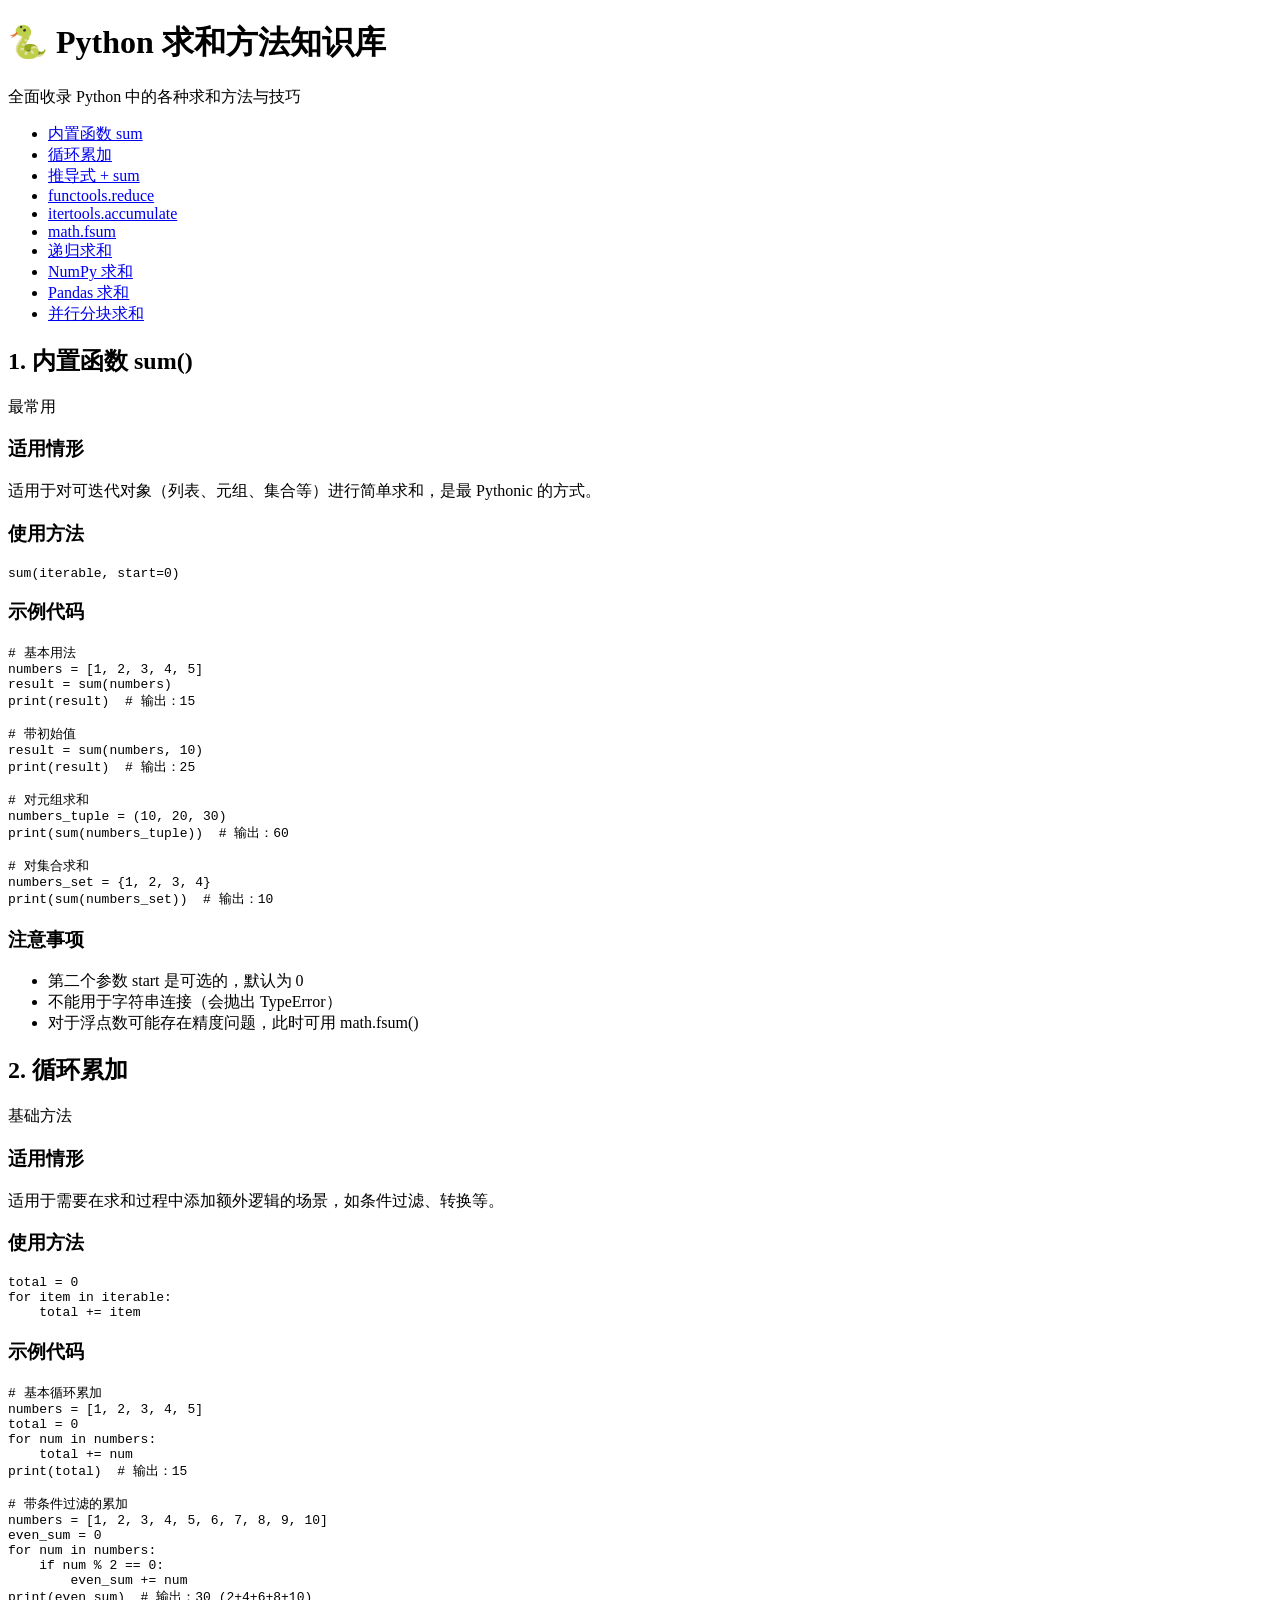
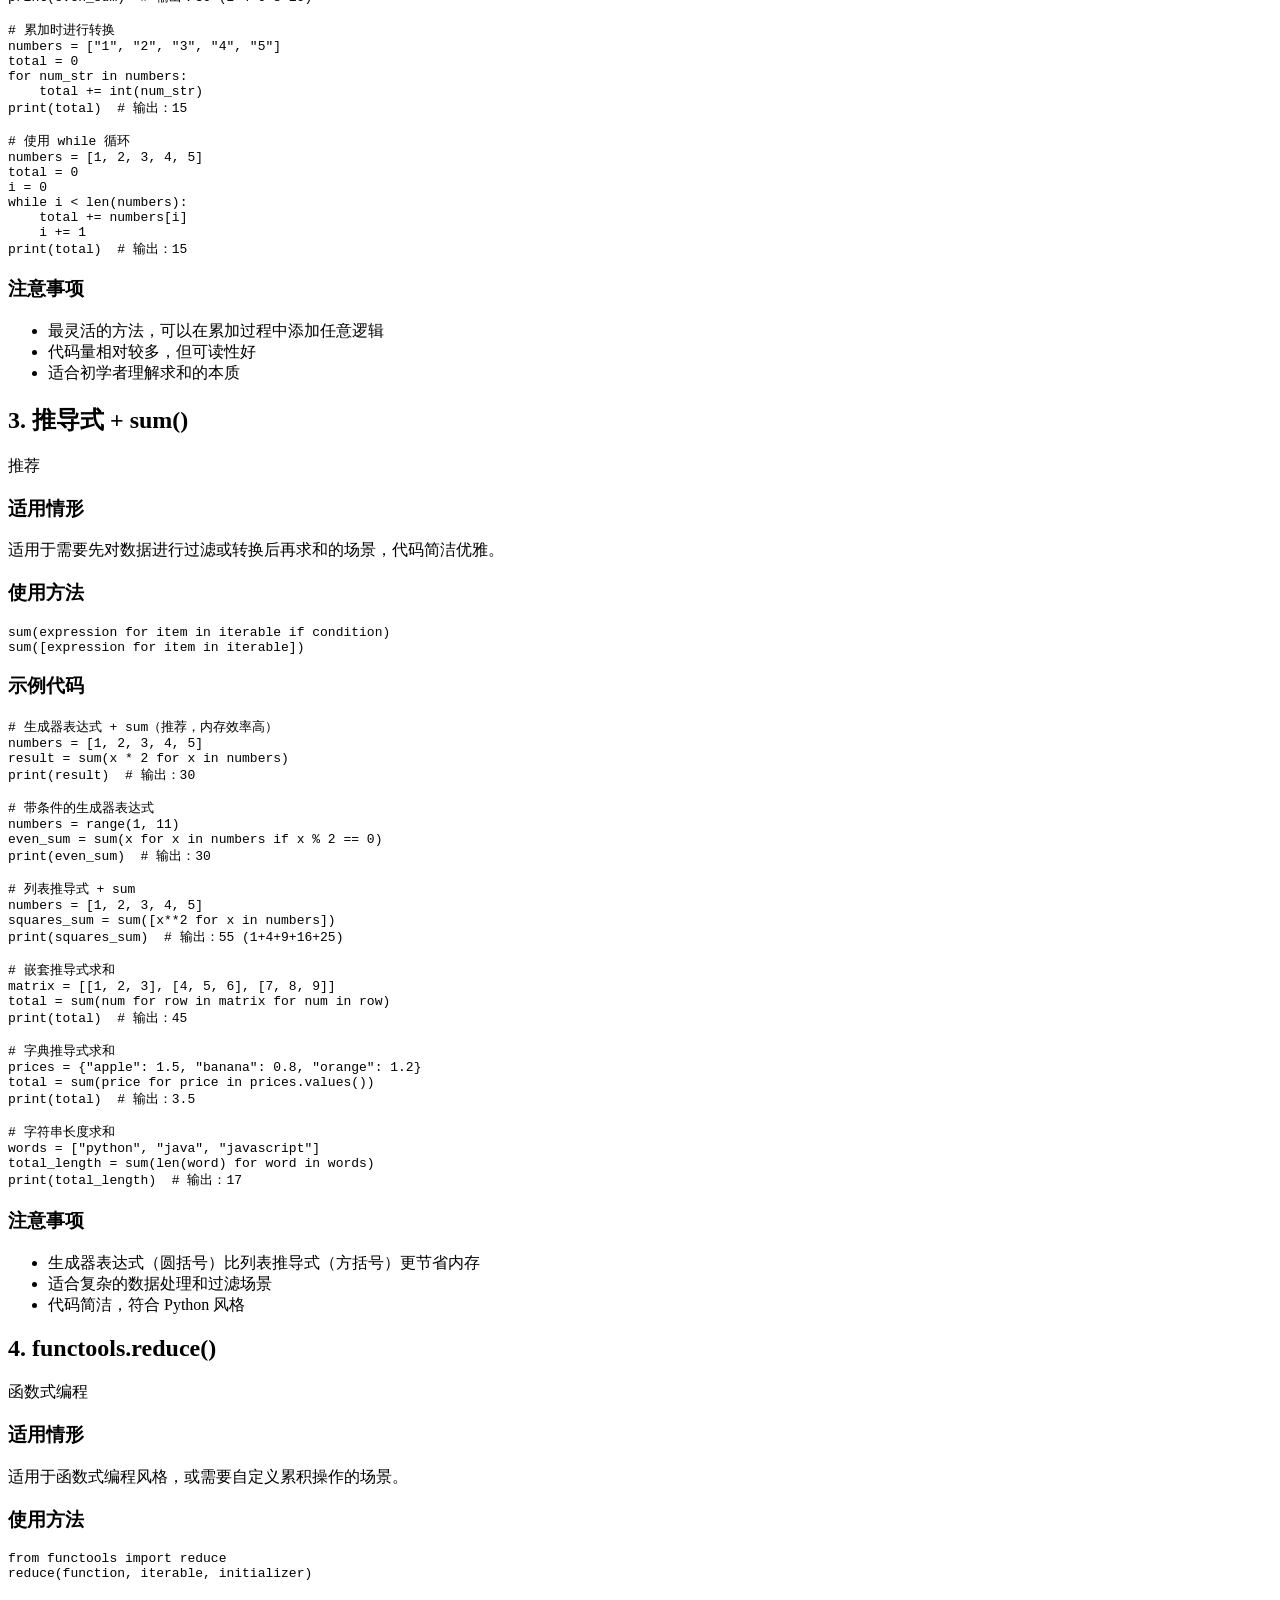
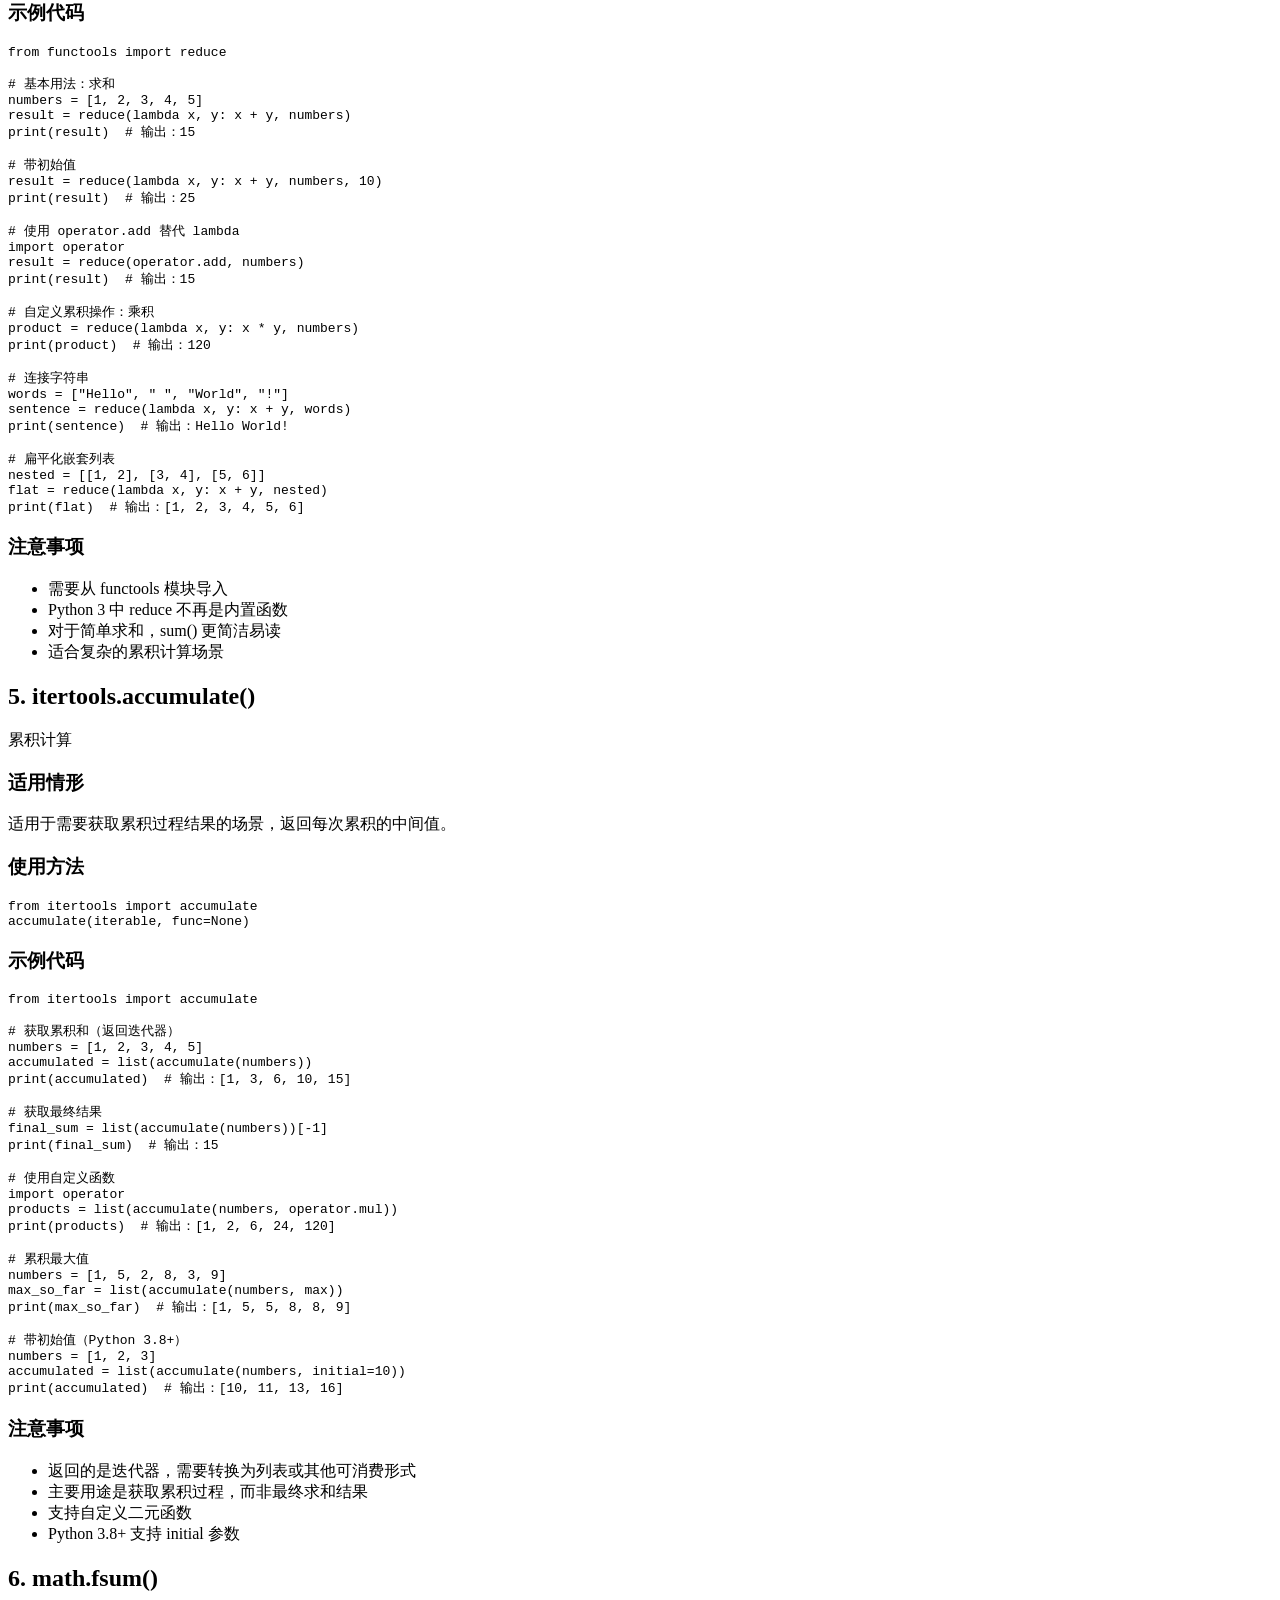
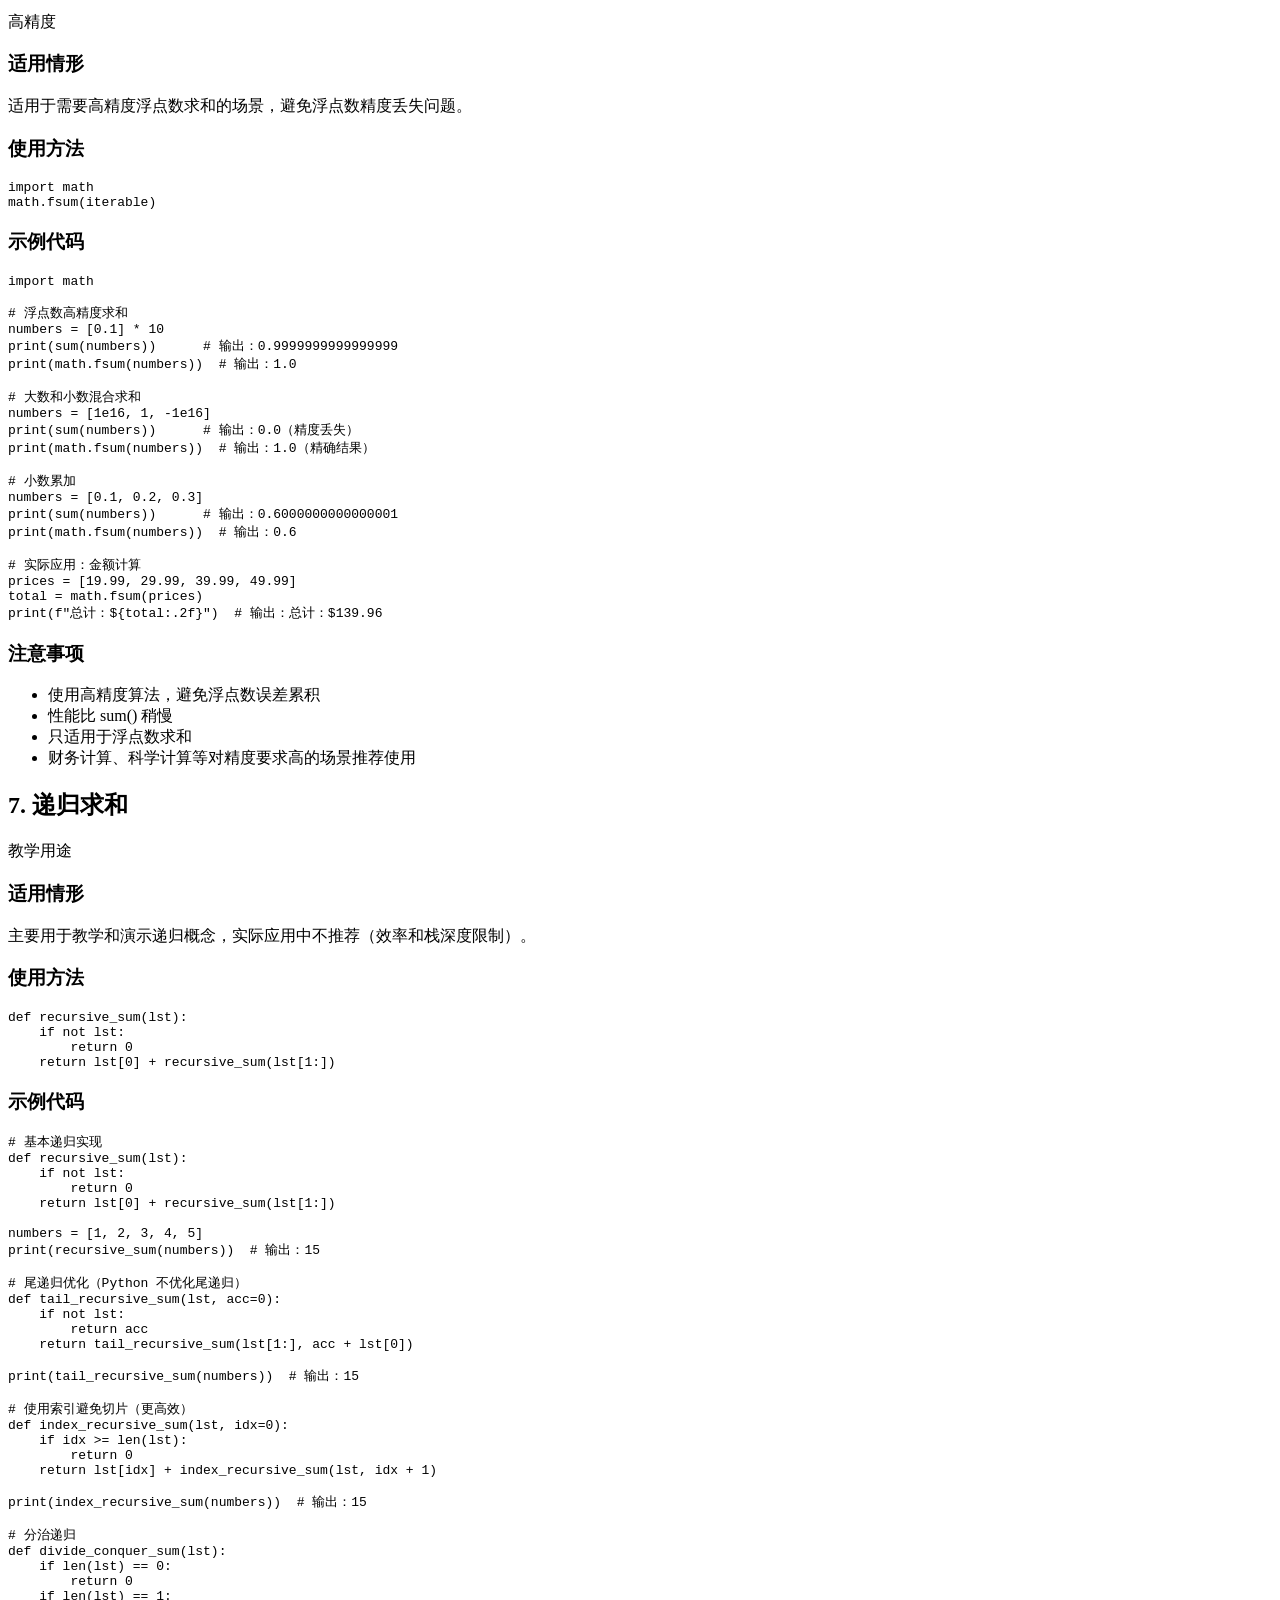
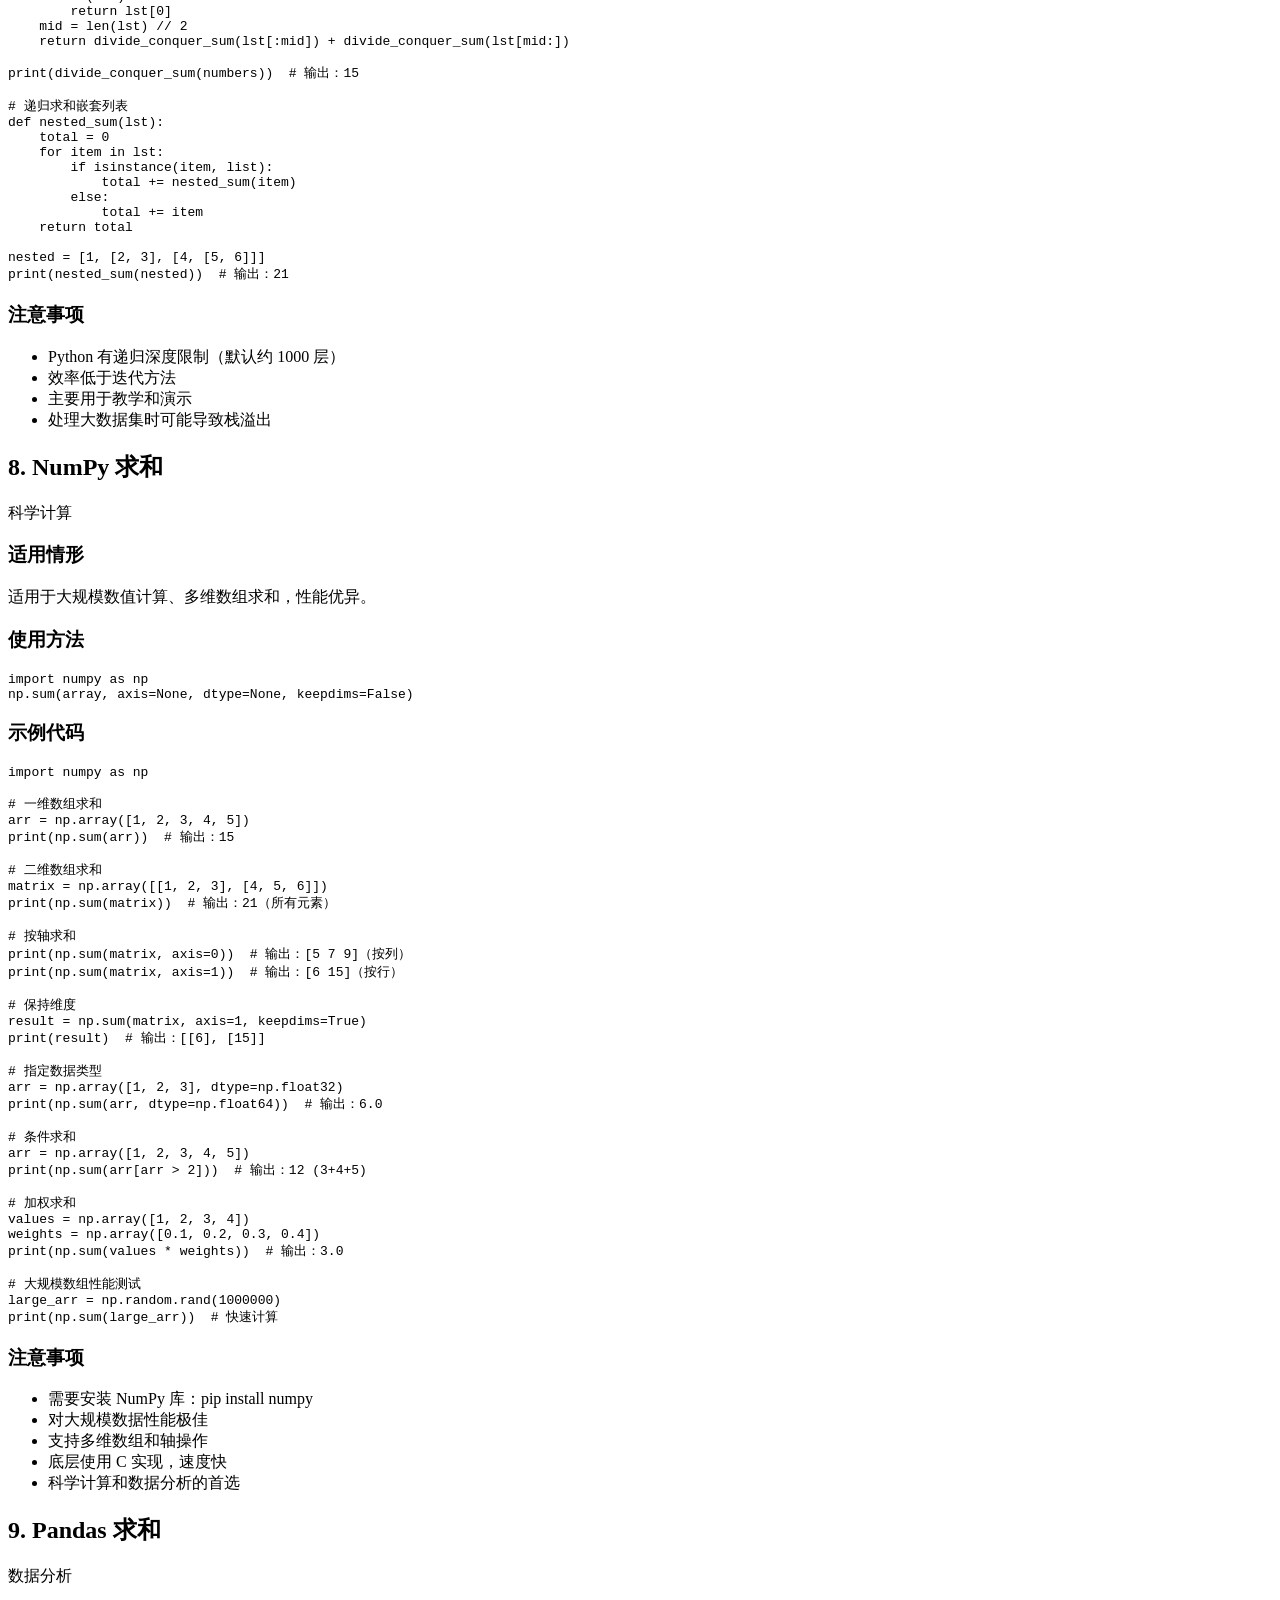
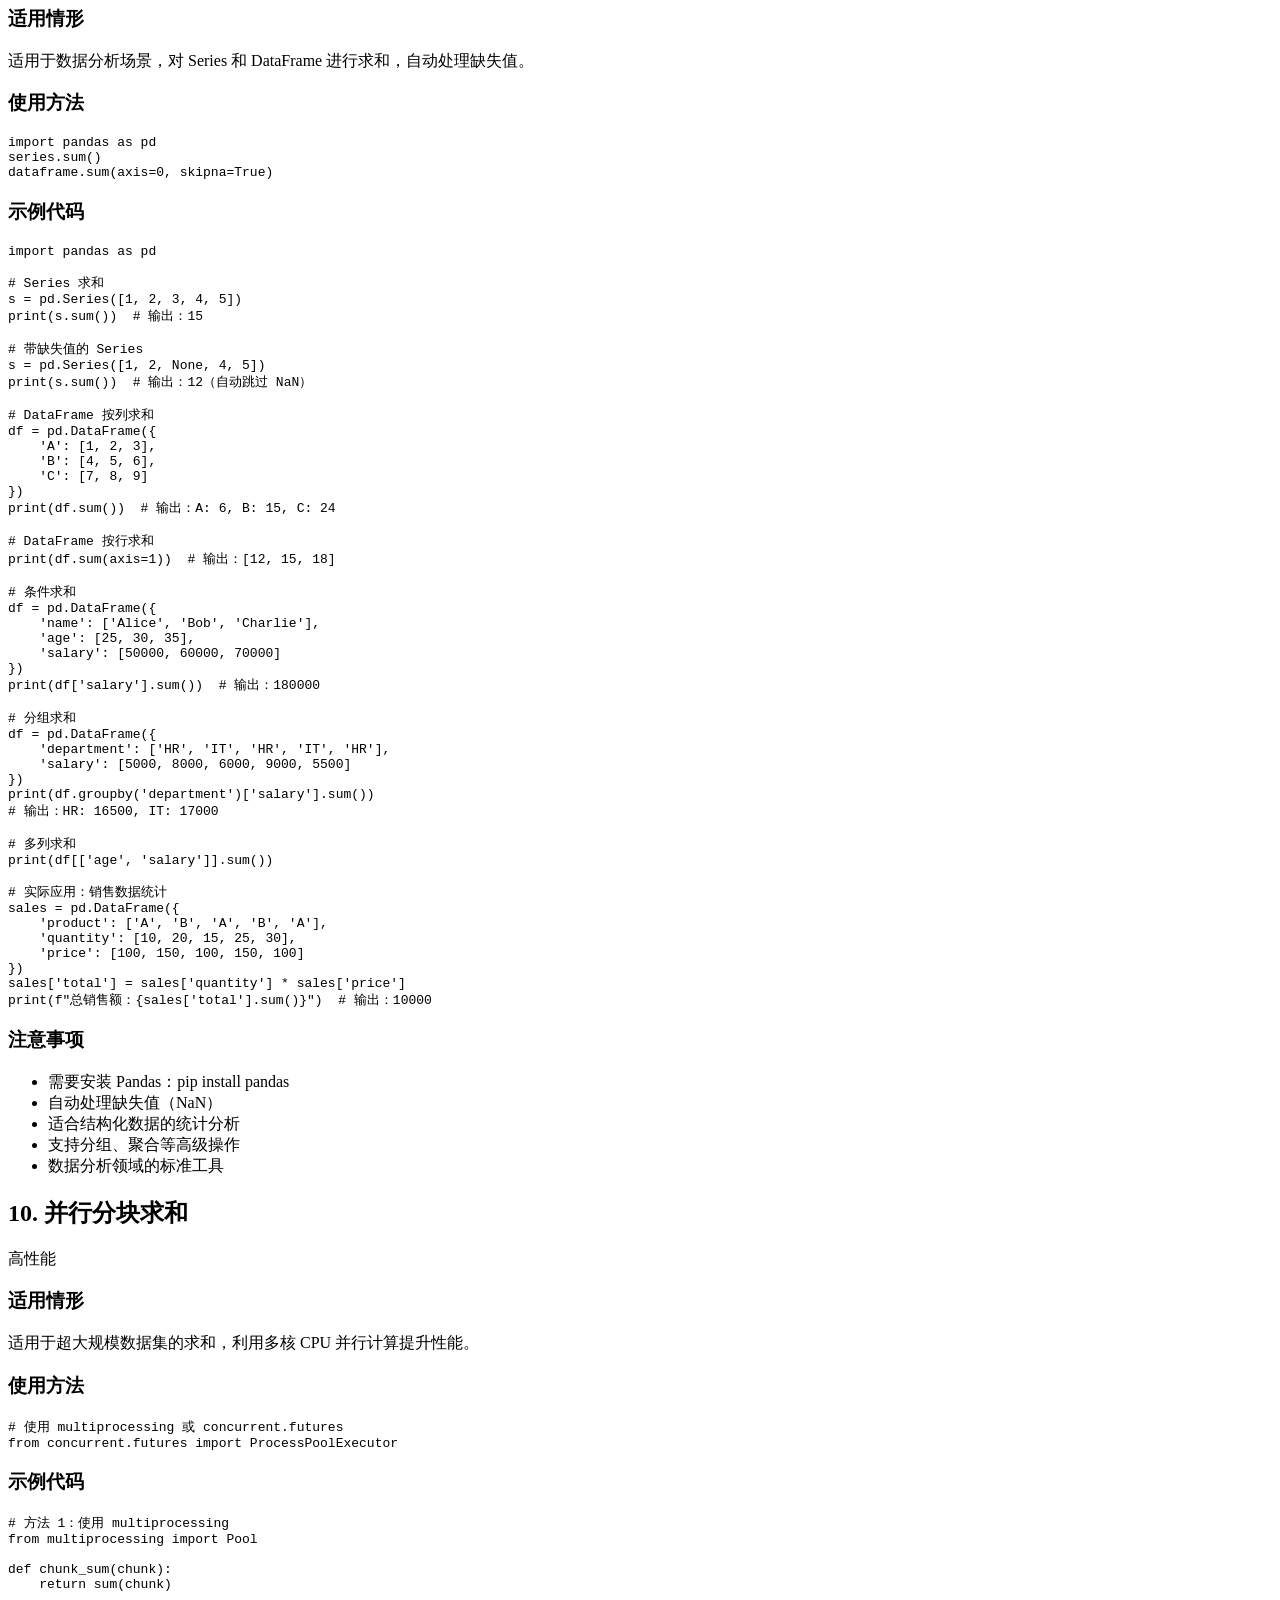
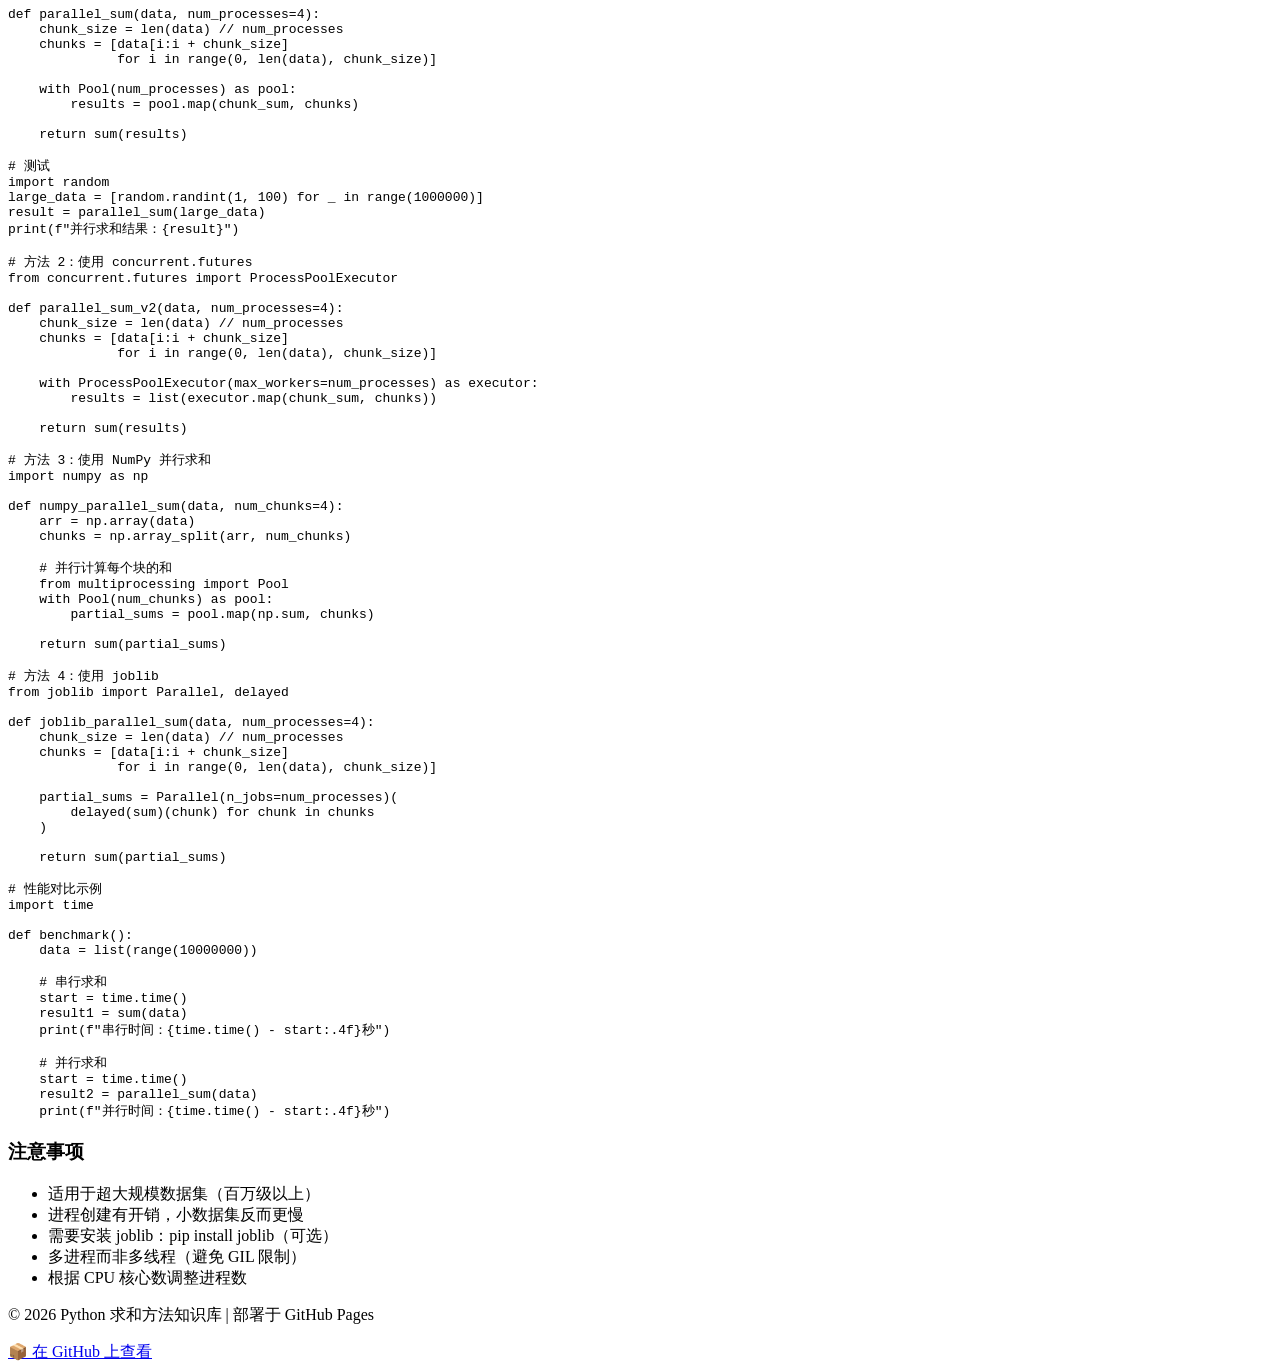
==== index.html @ eadf23fe "Add files via upload" ====
<!DOCTYPE html>
<html lang="zh-CN">
<head>
    <meta charset="UTF-8">
    <meta name="viewport" content="width=device-width, initial-scale=1.0">
    <title>Python 求和方法知识库</title>
    <link rel="stylesheet" href="static/style.css">
</head>
<body>
    <header>
        <h1>🐍 Python 求和方法知识库</h1>
        <p class="subtitle">全面收录 Python 中的各种求和方法与技巧</p>
    </header>

    <nav>
        <ul>
            <li><a href="#sum">内置函数 sum</a></li>
            <li><a href="#loop">循环累加</a></li>
            <li><a href="#comprehension">推导式 + sum</a></li>
            <li><a href="#reduce">functools.reduce</a></li>
            <li><a href="#accumulate">itertools.accumulate</a></li>
            <li><a href="#fsum">math.fsum</a></li>
            <li><a href="#recursion">递归求和</a></li>
            <li><a href="#numpy">NumPy 求和</a></li>
            <li><a href="#pandas">Pandas 求和</a></li>
            <li><a href="#parallel">并行分块求和</a></li>
        </ul>
    </nav>

    <main>
        <section id="sum" class="method-card">
            <h2>1. 内置函数 sum()</h2>
            <div class="badge">最常用</div>
            <div class="content">
                <h3>适用情形</h3>
                <p>适用于对可迭代对象（列表、元组、集合等）进行简单求和，是最 Pythonic 的方式。</p>
                
                <h3>使用方法</h3>
                <pre><code class="language-python">sum(iterable, start=0)</code></pre>
                
                <h3>示例代码</h3>
                <pre><code class="language-python"># 基本用法
numbers = [1, 2, 3, 4, 5]
result = sum(numbers)
print(result)  # 输出：15

# 带初始值
result = sum(numbers, 10)
print(result)  # 输出：25

# 对元组求和
numbers_tuple = (10, 20, 30)
print(sum(numbers_tuple))  # 输出：60

# 对集合求和
numbers_set = {1, 2, 3, 4}
print(sum(numbers_set))  # 输出：10</code></pre>

                <h3>注意事项</h3>
                <ul>
                    <li>第二个参数 start 是可选的，默认为 0</li>
                    <li>不能用于字符串连接（会抛出 TypeError）</li>
                    <li>对于浮点数可能存在精度问题，此时可用 math.fsum()</li>
                </ul>
            </div>
        </section>

        <section id="loop" class="method-card">
            <h2>2. 循环累加</h2>
            <div class="badge">基础方法</div>
            <div class="content">
                <h3>适用情形</h3>
                <p>适用于需要在求和过程中添加额外逻辑的场景，如条件过滤、转换等。</p>
                
                <h3>使用方法</h3>
                <pre><code class="language-python">total = 0
for item in iterable:
    total += item</code></pre>
                
                <h3>示例代码</h3>
                <pre><code class="language-python"># 基本循环累加
numbers = [1, 2, 3, 4, 5]
total = 0
for num in numbers:
    total += num
print(total)  # 输出：15

# 带条件过滤的累加
numbers = [1, 2, 3, 4, 5, 6, 7, 8, 9, 10]
even_sum = 0
for num in numbers:
    if num % 2 == 0:
        even_sum += num
print(even_sum)  # 输出：30 (2+4+6+8+10)

# 累加时进行转换
numbers = ["1", "2", "3", "4", "5"]
total = 0
for num_str in numbers:
    total += int(num_str)
print(total)  # 输出：15

# 使用 while 循环
numbers = [1, 2, 3, 4, 5]
total = 0
i = 0
while i < len(numbers):
    total += numbers[i]
    i += 1
print(total)  # 输出：15</code></pre>

                <h3>注意事项</h3>
                <ul>
                    <li>最灵活的方法，可以在累加过程中添加任意逻辑</li>
                    <li>代码量相对较多，但可读性好</li>
                    <li>适合初学者理解求和的本质</li>
                </ul>
            </div>
        </section>

        <section id="comprehension" class="method-card">
            <h2>3. 推导式 + sum()</h2>
            <div class="badge">推荐</div>
            <div class="content">
                <h3>适用情形</h3>
                <p>适用于需要先对数据进行过滤或转换后再求和的场景，代码简洁优雅。</p>
                
                <h3>使用方法</h3>
                <pre><code class="language-python">sum(expression for item in iterable if condition)
sum([expression for item in iterable])</code></pre>
                
                <h3>示例代码</h3>
                <pre><code class="language-python"># 生成器表达式 + sum（推荐，内存效率高）
numbers = [1, 2, 3, 4, 5]
result = sum(x * 2 for x in numbers)
print(result)  # 输出：30

# 带条件的生成器表达式
numbers = range(1, 11)
even_sum = sum(x for x in numbers if x % 2 == 0)
print(even_sum)  # 输出：30

# 列表推导式 + sum
numbers = [1, 2, 3, 4, 5]
squares_sum = sum([x**2 for x in numbers])
print(squares_sum)  # 输出：55 (1+4+9+16+25)

# 嵌套推导式求和
matrix = [[1, 2, 3], [4, 5, 6], [7, 8, 9]]
total = sum(num for row in matrix for num in row)
print(total)  # 输出：45

# 字典推导式求和
prices = {"apple": 1.5, "banana": 0.8, "orange": 1.2}
total = sum(price for price in prices.values())
print(total)  # 输出：3.5

# 字符串长度求和
words = ["python", "java", "javascript"]
total_length = sum(len(word) for word in words)
print(total_length)  # 输出：17</code></pre>

                <h3>注意事项</h3>
                <ul>
                    <li>生成器表达式（圆括号）比列表推导式（方括号）更节省内存</li>
                    <li>适合复杂的数据处理和过滤场景</li>
                    <li>代码简洁，符合 Python 风格</li>
                </ul>
            </div>
        </section>

        <section id="reduce" class="method-card">
            <h2>4. functools.reduce()</h2>
            <div class="badge">函数式编程</div>
            <div class="content">
                <h3>适用情形</h3>
                <p>适用于函数式编程风格，或需要自定义累积操作的场景。</p>
                
                <h3>使用方法</h3>
                <pre><code class="language-python">from functools import reduce
reduce(function, iterable, initializer)</code></pre>
                
                <h3>示例代码</h3>
                <pre><code class="language-python">from functools import reduce

# 基本用法：求和
numbers = [1, 2, 3, 4, 5]
result = reduce(lambda x, y: x + y, numbers)
print(result)  # 输出：15

# 带初始值
result = reduce(lambda x, y: x + y, numbers, 10)
print(result)  # 输出：25

# 使用 operator.add 替代 lambda
import operator
result = reduce(operator.add, numbers)
print(result)  # 输出：15

# 自定义累积操作：乘积
product = reduce(lambda x, y: x * y, numbers)
print(product)  # 输出：120

# 连接字符串
words = ["Hello", " ", "World", "!"]
sentence = reduce(lambda x, y: x + y, words)
print(sentence)  # 输出：Hello World!

# 扁平化嵌套列表
nested = [[1, 2], [3, 4], [5, 6]]
flat = reduce(lambda x, y: x + y, nested)
print(flat)  # 输出：[1, 2, 3, 4, 5, 6]</code></pre>

                <h3>注意事项</h3>
                <ul>
                    <li>需要从 functools 模块导入</li>
                    <li>Python 3 中 reduce 不再是内置函数</li>
                    <li>对于简单求和，sum() 更简洁易读</li>
                    <li>适合复杂的累积计算场景</li>
                </ul>
            </div>
        </section>

        <section id="accumulate" class="method-card">
            <h2>5. itertools.accumulate()</h2>
            <div class="badge">累积计算</div>
            <div class="content">
                <h3>适用情形</h3>
                <p>适用于需要获取累积过程结果的场景，返回每次累积的中间值。</p>
                
                <h3>使用方法</h3>
                <pre><code class="language-python">from itertools import accumulate
accumulate(iterable, func=None)</code></pre>
                
                <h3>示例代码</h3>
                <pre><code class="language-python">from itertools import accumulate

# 获取累积和（返回迭代器）
numbers = [1, 2, 3, 4, 5]
accumulated = list(accumulate(numbers))
print(accumulated)  # 输出：[1, 3, 6, 10, 15]

# 获取最终结果
final_sum = list(accumulate(numbers))[-1]
print(final_sum)  # 输出：15

# 使用自定义函数
import operator
products = list(accumulate(numbers, operator.mul))
print(products)  # 输出：[1, 2, 6, 24, 120]

# 累积最大值
numbers = [1, 5, 2, 8, 3, 9]
max_so_far = list(accumulate(numbers, max))
print(max_so_far)  # 输出：[1, 5, 5, 8, 8, 9]

# 带初始值（Python 3.8+）
numbers = [1, 2, 3]
accumulated = list(accumulate(numbers, initial=10))
print(accumulated)  # 输出：[10, 11, 13, 16]</code></pre>

                <h3>注意事项</h3>
                <ul>
                    <li>返回的是迭代器，需要转换为列表或其他可消费形式</li>
                    <li>主要用途是获取累积过程，而非最终求和结果</li>
                    <li>支持自定义二元函数</li>
                    <li>Python 3.8+ 支持 initial 参数</li>
                </ul>
            </div>
        </section>

        <section id="fsum" class="method-card">
            <h2>6. math.fsum()</h2>
            <div class="badge">高精度</div>
            <div class="content">
                <h3>适用情形</h3>
                <p>适用于需要高精度浮点数求和的场景，避免浮点数精度丢失问题。</p>
                
                <h3>使用方法</h3>
                <pre><code class="language-python">import math
math.fsum(iterable)</code></pre>
                
                <h3>示例代码</h3>
                <pre><code class="language-python">import math

# 浮点数高精度求和
numbers = [0.1] * 10
print(sum(numbers))      # 输出：0.9999999999999999
print(math.fsum(numbers))  # 输出：1.0

# 大数和小数混合求和
numbers = [1e16, 1, -1e16]
print(sum(numbers))      # 输出：0.0（精度丢失）
print(math.fsum(numbers))  # 输出：1.0（精确结果）

# 小数累加
numbers = [0.1, 0.2, 0.3]
print(sum(numbers))      # 输出：0.6000000000000001
print(math.fsum(numbers))  # 输出：0.6

# 实际应用：金额计算
prices = [19.99, 29.99, 39.99, 49.99]
total = math.fsum(prices)
print(f"总计：${total:.2f}")  # 输出：总计：$139.96</code></pre>

                <h3>注意事项</h3>
                <ul>
                    <li>使用高精度算法，避免浮点数误差累积</li>
                    <li>性能比 sum() 稍慢</li>
                    <li>只适用于浮点数求和</li>
                    <li>财务计算、科学计算等对精度要求高的场景推荐使用</li>
                </ul>
            </div>
        </section>

        <section id="recursion" class="method-card">
            <h2>7. 递归求和</h2>
            <div class="badge">教学用途</div>
            <div class="content">
                <h3>适用情形</h3>
                <p>主要用于教学和演示递归概念，实际应用中不推荐（效率和栈深度限制）。</p>
                
                <h3>使用方法</h3>
                <pre><code class="language-python">def recursive_sum(lst):
    if not lst:
        return 0
    return lst[0] + recursive_sum(lst[1:])</code></pre>
                
                <h3>示例代码</h3>
                <pre><code class="language-python"># 基本递归实现
def recursive_sum(lst):
    if not lst:
        return 0
    return lst[0] + recursive_sum(lst[1:])

numbers = [1, 2, 3, 4, 5]
print(recursive_sum(numbers))  # 输出：15

# 尾递归优化（Python 不优化尾递归）
def tail_recursive_sum(lst, acc=0):
    if not lst:
        return acc
    return tail_recursive_sum(lst[1:], acc + lst[0])

print(tail_recursive_sum(numbers))  # 输出：15

# 使用索引避免切片（更高效）
def index_recursive_sum(lst, idx=0):
    if idx >= len(lst):
        return 0
    return lst[idx] + index_recursive_sum(lst, idx + 1)

print(index_recursive_sum(numbers))  # 输出：15

# 分治递归
def divide_conquer_sum(lst):
    if len(lst) == 0:
        return 0
    if len(lst) == 1:
        return lst[0]
    mid = len(lst) // 2
    return divide_conquer_sum(lst[:mid]) + divide_conquer_sum(lst[mid:])

print(divide_conquer_sum(numbers))  # 输出：15

# 递归求和嵌套列表
def nested_sum(lst):
    total = 0
    for item in lst:
        if isinstance(item, list):
            total += nested_sum(item)
        else:
            total += item
    return total

nested = [1, [2, 3], [4, [5, 6]]]
print(nested_sum(nested))  # 输出：21</code></pre>

                <h3>注意事项</h3>
                <ul>
                    <li>Python 有递归深度限制（默认约 1000 层）</li>
                    <li>效率低于迭代方法</li>
                    <li>主要用于教学和演示</li>
                    <li>处理大数据集时可能导致栈溢出</li>
                </ul>
            </div>
        </section>

        <section id="numpy" class="method-card">
            <h2>8. NumPy 求和</h2>
            <div class="badge">科学计算</div>
            <div class="content">
                <h3>适用情形</h3>
                <p>适用于大规模数值计算、多维数组求和，性能优异。</p>
                
                <h3>使用方法</h3>
                <pre><code class="language-python">import numpy as np
np.sum(array, axis=None, dtype=None, keepdims=False)</code></pre>
                
                <h3>示例代码</h3>
                <pre><code class="language-python">import numpy as np

# 一维数组求和
arr = np.array([1, 2, 3, 4, 5])
print(np.sum(arr))  # 输出：15

# 二维数组求和
matrix = np.array([[1, 2, 3], [4, 5, 6]])
print(np.sum(matrix))  # 输出：21（所有元素）

# 按轴求和
print(np.sum(matrix, axis=0))  # 输出：[5 7 9]（按列）
print(np.sum(matrix, axis=1))  # 输出：[6 15]（按行）

# 保持维度
result = np.sum(matrix, axis=1, keepdims=True)
print(result)  # 输出：[[6], [15]]

# 指定数据类型
arr = np.array([1, 2, 3], dtype=np.float32)
print(np.sum(arr, dtype=np.float64))  # 输出：6.0

# 条件求和
arr = np.array([1, 2, 3, 4, 5])
print(np.sum(arr[arr > 2]))  # 输出：12 (3+4+5)

# 加权求和
values = np.array([1, 2, 3, 4])
weights = np.array([0.1, 0.2, 0.3, 0.4])
print(np.sum(values * weights))  # 输出：3.0

# 大规模数组性能测试
large_arr = np.random.rand(1000000)
print(np.sum(large_arr))  # 快速计算</code></pre>

                <h3>注意事项</h3>
                <ul>
                    <li>需要安装 NumPy 库：pip install numpy</li>
                    <li>对大规模数据性能极佳</li>
                    <li>支持多维数组和轴操作</li>
                    <li>底层使用 C 实现，速度快</li>
                    <li>科学计算和数据分析的首选</li>
                </ul>
            </div>
        </section>

        <section id="pandas" class="method-card">
            <h2>9. Pandas 求和</h2>
            <div class="badge">数据分析</div>
            <div class="content">
                <h3>适用情形</h3>
                <p>适用于数据分析场景，对 Series 和 DataFrame 进行求和，自动处理缺失值。</p>
                
                <h3>使用方法</h3>
                <pre><code class="language-python">import pandas as pd
series.sum()
dataframe.sum(axis=0, skipna=True)</code></pre>
                
                <h3>示例代码</h3>
                <pre><code class="language-python">import pandas as pd

# Series 求和
s = pd.Series([1, 2, 3, 4, 5])
print(s.sum())  # 输出：15

# 带缺失值的 Series
s = pd.Series([1, 2, None, 4, 5])
print(s.sum())  # 输出：12（自动跳过 NaN）

# DataFrame 按列求和
df = pd.DataFrame({
    'A': [1, 2, 3],
    'B': [4, 5, 6],
    'C': [7, 8, 9]
})
print(df.sum())  # 输出：A: 6, B: 15, C: 24

# DataFrame 按行求和
print(df.sum(axis=1))  # 输出：[12, 15, 18]

# 条件求和
df = pd.DataFrame({
    'name': ['Alice', 'Bob', 'Charlie'],
    'age': [25, 30, 35],
    'salary': [50000, 60000, 70000]
})
print(df['salary'].sum())  # 输出：180000

# 分组求和
df = pd.DataFrame({
    'department': ['HR', 'IT', 'HR', 'IT', 'HR'],
    'salary': [5000, 8000, 6000, 9000, 5500]
})
print(df.groupby('department')['salary'].sum())
# 输出：HR: 16500, IT: 17000

# 多列求和
print(df[['age', 'salary']].sum())

# 实际应用：销售数据统计
sales = pd.DataFrame({
    'product': ['A', 'B', 'A', 'B', 'A'],
    'quantity': [10, 20, 15, 25, 30],
    'price': [100, 150, 100, 150, 100]
})
sales['total'] = sales['quantity'] * sales['price']
print(f"总销售额：{sales['total'].sum()}")  # 输出：10000</code></pre>

                <h3>注意事项</h3>
                <ul>
                    <li>需要安装 Pandas：pip install pandas</li>
                    <li>自动处理缺失值（NaN）</li>
                    <li>适合结构化数据的统计分析</li>
                    <li>支持分组、聚合等高级操作</li>
                    <li>数据分析领域的标准工具</li>
                </ul>
            </div>
        </section>

        <section id="parallel" class="method-card">
            <h2>10. 并行分块求和</h2>
            <div class="badge">高性能</div>
            <div class="content">
                <h3>适用情形</h3>
                <p>适用于超大规模数据集的求和，利用多核 CPU 并行计算提升性能。</p>
                
                <h3>使用方法</h3>
                <pre><code class="language-python"># 使用 multiprocessing 或 concurrent.futures
from concurrent.futures import ProcessPoolExecutor</code></pre>
                
                <h3>示例代码</h3>
                <pre><code class="language-python"># 方法 1：使用 multiprocessing
from multiprocessing import Pool

def chunk_sum(chunk):
    return sum(chunk)

def parallel_sum(data, num_processes=4):
    chunk_size = len(data) // num_processes
    chunks = [data[i:i + chunk_size] 
              for i in range(0, len(data), chunk_size)]
    
    with Pool(num_processes) as pool:
        results = pool.map(chunk_sum, chunks)
    
    return sum(results)

# 测试
import random
large_data = [random.randint(1, 100) for _ in range(1000000)]
result = parallel_sum(large_data)
print(f"并行求和结果：{result}")

# 方法 2：使用 concurrent.futures
from concurrent.futures import ProcessPoolExecutor

def parallel_sum_v2(data, num_processes=4):
    chunk_size = len(data) // num_processes
    chunks = [data[i:i + chunk_size] 
              for i in range(0, len(data), chunk_size)]
    
    with ProcessPoolExecutor(max_workers=num_processes) as executor:
        results = list(executor.map(chunk_sum, chunks))
    
    return sum(results)

# 方法 3：使用 NumPy 并行求和
import numpy as np

def numpy_parallel_sum(data, num_chunks=4):
    arr = np.array(data)
    chunks = np.array_split(arr, num_chunks)
    
    # 并行计算每个块的和
    from multiprocessing import Pool
    with Pool(num_chunks) as pool:
        partial_sums = pool.map(np.sum, chunks)
    
    return sum(partial_sums)

# 方法 4：使用 joblib
from joblib import Parallel, delayed

def joblib_parallel_sum(data, num_processes=4):
    chunk_size = len(data) // num_processes
    chunks = [data[i:i + chunk_size] 
              for i in range(0, len(data), chunk_size)]
    
    partial_sums = Parallel(n_jobs=num_processes)(
        delayed(sum)(chunk) for chunk in chunks
    )
    
    return sum(partial_sums)

# 性能对比示例
import time

def benchmark():
    data = list(range(10000000))
    
    # 串行求和
    start = time.time()
    result1 = sum(data)
    print(f"串行时间：{time.time() - start:.4f}秒")
    
    # 并行求和
    start = time.time()
    result2 = parallel_sum(data)
    print(f"并行时间：{time.time() - start:.4f}秒")</code></pre>

                <h3>注意事项</h3>
                <ul>
                    <li>适用于超大规模数据集（百万级以上）</li>
                    <li>进程创建有开销，小数据集反而更慢</li>
                    <li>需要安装 joblib：pip install joblib（可选）</li>
                    <li>多进程而非多线程（避免 GIL 限制）</li>
                    <li>根据 CPU 核心数调整进程数</li>
                </ul>
            </div>
        </section>
    </main>

    <footer>
        <p>© 2026 Python 求和方法知识库 | 部署于 GitHub Pages</p>
        <div class="github-link">
            <a href="https://github.com/yourusername/python-sum-methods" target="_blank">
                📦 在 GitHub 上查看
            </a>
        </div>
    </footer>

    <script>
        // 平滑滚动
        document.querySelectorAll('a[href^="#"]').forEach(anchor => {
            anchor.addEventListener('click', function (e) {
                e.preventDefault();
                const target = document.querySelector(this.getAttribute('href'));
                if (target) {
                    target.scrollIntoView({
                        behavior: 'smooth',
                        block: 'start'
                    });
                }
            });
        });

        // 代码高亮（简单实现）
        document.querySelectorAll('code').forEach(block => {
            block.classList.add('highlighted');
        });
    </script>
</body>
</html>
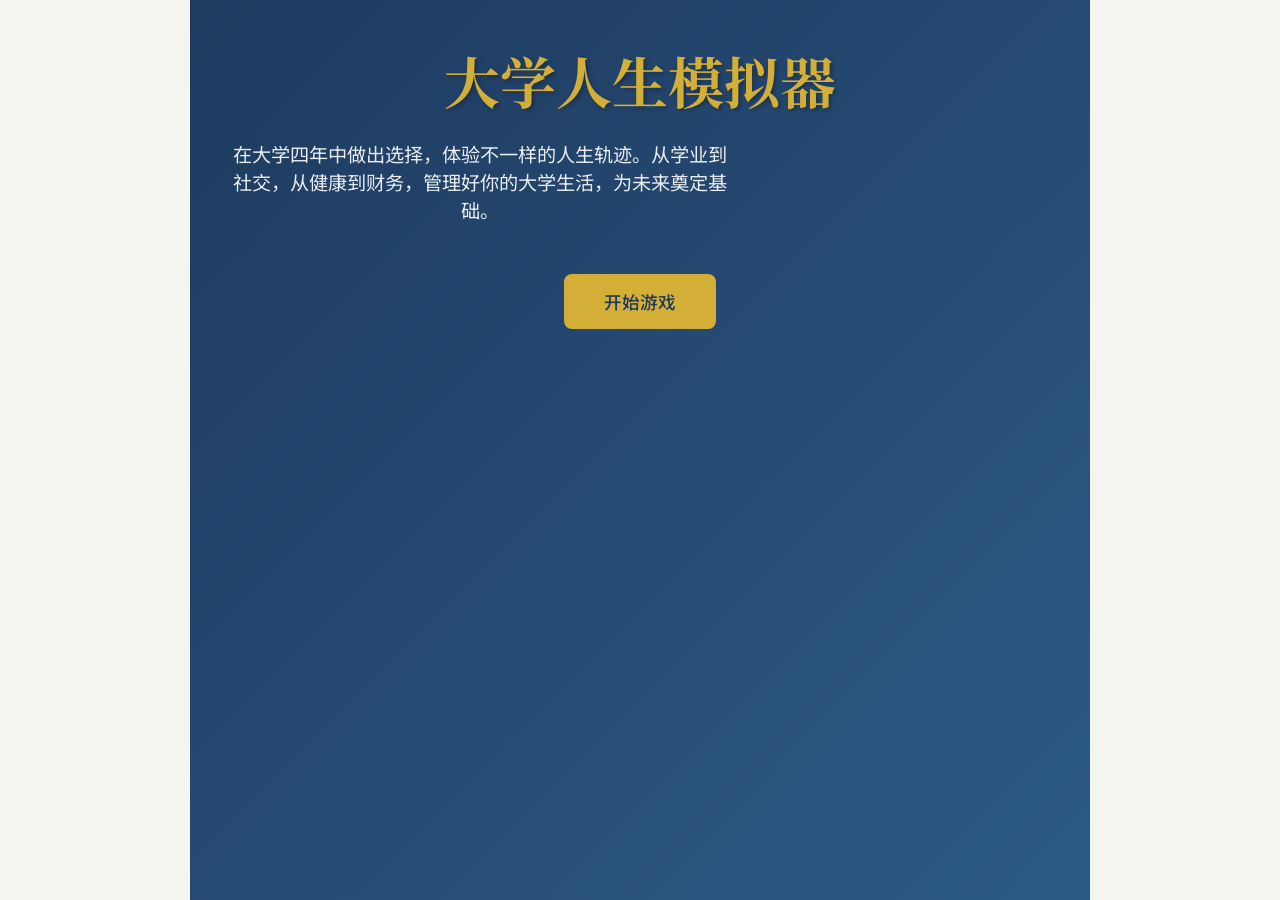
==== commit 9ac850c1: "Add files via upload" ====
--- a/index.html
+++ b/index.html
@@ -3,651 +3,1500 @@
 <head>
     <meta charset="UTF-8">
     <meta name="viewport" content="width=device-width, initial-scale=1.0">
-    <title>Python 求和方法知识库</title>
-    <link rel="stylesheet" href="static/style.css">
+    <title>大学人生模拟器</title>
+    <link rel="preconnect" href="https://fonts.googleapis.com">
+    <link rel="preconnect" href="https://fonts.gstatic.com" crossorigin>
+    <link href="https://fonts.googleapis.com/css2?family=Noto+Serif+SC:wght@400;600;700&family=Noto+Sans+SC:wght@300;400;500;700&display=swap" rel="stylesheet">
+    <style>
+        :root {
+            --primary: #1e3a5f;
+            --primary-light: #2d5a87;
+            --accent: #d4af37;
+            --accent-light: #e8c84a;
+            --success: #2d7a4a;
+            --danger: #a63d3d;
+            --bg: #f5f5f0;
+            --card: #ffffff;
+            --text: #333333;
+            --text-light: #666666;
+        }
+
+        * {
+            margin: 0;
+            padding: 0;
+            box-sizing: border-box;
+        }
+
+        body {
+            font-family: 'Noto Sans SC', sans-serif;
+            background: var(--bg);
+            color: var(--text);
+            min-height: 100vh;
+            overflow-x: hidden;
+        }
+
+        h1, h2, h3 {
+            font-family: 'Noto Serif SC', serif;
+        }
+
+        .container {
+            max-width: 900px;
+            margin: 0 auto;
+            padding: 20px;
+            min-height: 100vh;
+        }
+
+        /* Page transitions */
+        .page {
+            display: none;
+            animation: fadeIn 0.5s ease;
+        }
+
+        .page.active {
+            display: block;
+        }
+
+        @keyframes fadeIn {
+            from { opacity: 0; transform: translateY(20px); }
+            to { opacity: 1; transform: translateY(0); }
+        }
+
+        /* Start Page */
+        .start-page {
+            display: flex;
+            flex-direction: column;
+            align-items: center;
+            justify-content: center;
+            min-height: 100vh;
+            text-align: center;
+            background: linear-gradient(135deg, var(--primary) 0%, var(--primary-light) 100%);
+            margin: -20px;
+            padding: 40px;
+        }
+
+        .game-title {
+            font-size: 3.5rem;
+            color: var(--accent);
+            text-shadow: 2px 2px 4px rgba(0,0,0,0.3);
+            margin-bottom: 20px;
+            animation: titleFloat 3s ease-in-out infinite;
+        }
+
+        @keyframes titleFloat {
+            0%, 100% { transform: translateY(0); }
+            50% { transform: translateY(-10px); }
+        }
+
+        .game-subtitle {
+            font-size: 1.2rem;
+            color: rgba(255,255,255,0.9);
+            margin-bottom: 50px;
+            max-width: 500px;
+        }
+
+        .btn {
+            padding: 15px 40px;
+            font-size: 1.1rem;
+            border: none;
+            border-radius: 8px;
+            cursor: pointer;
+            transition: all 0.3s ease;
+            font-family: 'Noto Sans SC', sans-serif;
+            font-weight: 500;
+        }
+
+        .btn-primary {
+            background: var(--accent);
+            color: var(--primary);
+        }
+
+        .btn-primary:hover {
+            background: var(--accent-light);
+            transform: scale(1.05);
+            box-shadow: 0 5px 20px rgba(212, 175, 55, 0.4);
+        }
+
+        .btn-secondary {
+            background: var(--primary);
+            color: white;
+        }
+
+        .btn-secondary:hover {
+            background: var(--primary-light);
+        }
+
+        .btn-choice {
+            width: 100%;
+            padding: 18px 24px;
+            text-align: left;
+            background: var(--card);
+            border: 2px solid #e0e0e0;
+            margin-bottom: 12px;
+            border-radius: 10px;
+            font-size: 1rem;
+            color: var(--text);
+            transition: all 0.3s ease;
+        }
+
+        .btn-choice:hover {
+            border-color: var(--accent);
+            background: linear-gradient(135deg, #fff 0%, #fefcf5 100%);
+            transform: translateX(5px);
+        }
+
+        .btn-choice.positive:hover {
+            border-color: var(--success);
+        }
+
+        .btn-choice.negative:hover {
+            border-color: var(--danger);
+        }
+
+        /* Create Page */
+        .create-page {
+            padding-top: 40px;
+        }
+
+        .page-title {
+            font-size: 2rem;
+            color: var(--primary);
+            margin-bottom: 30px;
+            text-align: center;
+        }
+
+        .form-card {
+            background: var(--card);
+            border-radius: 16px;
+            padding: 40px;
+            box-shadow: 0 10px 40px rgba(0,0,0,0.08);
+            max-width: 500px;
+            margin: 0 auto;
+        }
+
+        .form-group {
+            margin-bottom: 24px;
+        }
+
+        .form-label {
+            display: block;
+            font-weight: 500;
+            margin-bottom: 8px;
+            color: var(--text);
+        }
+
+        .form-input {
+            width: 100%;
+            padding: 12px 16px;
+            border: 2px solid #e0e0e0;
+            border-radius: 8px;
+            font-size: 1rem;
+            font-family: 'Noto Sans SC', sans-serif;
+            transition: border-color 0.3s;
+        }
+
+        .form-input:focus {
+            outline: none;
+            border-color: var(--accent);
+        }
+
+        .radio-group {
+            display: flex;
+            gap: 20px;
+        }
+
+        .radio-item {
+            display: flex;
+            align-items: center;
+            gap: 8px;
+            cursor: pointer;
+        }
+
+        .radio-item input {
+            width: 18px;
+            height: 18px;
+            accent-color: var(--accent);
+        }
+
+        .select-input {
+            width: 100%;
+            padding: 12px 16px;
+            border: 2px solid #e0e0e0;
+            border-radius: 8px;
+            font-size: 1rem;
+            font-family: 'Noto Sans SC', sans-serif;
+            background: white;
+            cursor: pointer;
+        }
+
+        .select-input:focus {
+            outline: none;
+            border-color: var(--accent);
+        }
+
+        /* Game Page */
+        .game-header {
+            display: flex;
+            justify-content: space-between;
+            align-items: center;
+            margin-bottom: 24px;
+            padding: 16px 24px;
+            background: var(--primary);
+            border-radius: 12px;
+            color: white;
+        }
+
+        .player-info {
+            font-size: 1.1rem;
+        }
+
+        .player-name {
+            color: var(--accent);
+            font-weight: 600;
+        }
+
+        .time-info {
+            font-size: 0.95rem;
+            opacity: 0.9;
+        }
+
+        .attributes-panel {
+            display: grid;
+            grid-template-columns: repeat(2, 1fr);
+            gap: 16px;
+            margin-bottom: 24px;
+        }
+
+        .attr-card {
+            background: var(--card);
+            border-radius: 12px;
+            padding: 16px;
+            box-shadow: 0 4px 12px rgba(0,0,0,0.06);
+        }
+
+        .attr-header {
+            display: flex;
+            justify-content: space-between;
+            align-items: center;
+            margin-bottom: 10px;
+        }
+
+        .attr-name {
+            font-weight: 500;
+            color: var(--text);
+        }
+
+        .attr-value {
+            font-weight: 700;
+            font-size: 1.2rem;
+        }
+
+        .attr-value.high {
+            color: var(--success);
+        }
+
+        .attr-value.medium {
+            color: var(--accent);
+        }
+
+        .attr-value.low {
+            color: var(--danger);
+        }
+
+        .attr-bar {
+            height: 8px;
+            background: #e8e8e8;
+            border-radius: 4px;
+            overflow: hidden;
+        }
+
+        .attr-fill {
+            height: 100%;
+            border-radius: 4px;
+            transition: width 0.5s ease, background-color 0.3s;
+        }
+
+        .attr-fill.high {
+            background: linear-gradient(90deg, var(--success) 0%, #4ade80 100%);
+        }
+
+        .attr-fill.medium {
+            background: linear-gradient(90deg, var(--accent) 0%, var(--accent-light) 100%);
+        }
+
+        .attr-fill.low {
+            background: linear-gradient(90deg, var(--danger) 0%, #ef4444 100%);
+        }
+
+        .event-card {
+            background: var(--card);
+            border-radius: 16px;
+            padding: 32px;
+            box-shadow: 0 10px 40px rgba(0,0,0,0.08);
+            margin-bottom: 24px;
+            animation: slideUp 0.4s ease;
+        }
+
+        @keyframes slideUp {
+            from { opacity: 0; transform: translateY(30px); }
+            to { opacity: 1; transform: translateY(0); }
+        }
+
+        .event-round {
+            display: inline-block;
+            padding: 4px 12px;
+            background: var(--primary);
+            color: white;
+            border-radius: 20px;
+            font-size: 0.85rem;
+            margin-bottom: 16px;
+        }
+
+        .event-title {
+            font-size: 1.4rem;
+            color: var(--primary);
+            margin-bottom: 16px;
+        }
+
+        .event-description {
+            color: var(--text-light);
+            line-height: 1.8;
+            margin-bottom: 24px;
+        }
+
+        .event-choices {
+            display: flex;
+            flex-direction: column;
+            gap: 12px;
+        }
+
+        .point-change {
+            font-weight: 600;
+            margin-left: 8px;
+        }
+
+        .point-change.positive {
+            color: var(--success);
+        }
+
+        .point-change.negative {
+            color: var(--danger);
+        }
+
+        /* Semester End Page */
+        .semester-end {
+            text-align: center;
+            padding-top: 40px;
+        }
+
+        .semester-title {
+            font-size: 2.2rem;
+            color: var(--primary);
+            margin-bottom: 10px;
+        }
+
+        .semester-subtitle {
+            color: var(--text-light);
+            margin-bottom: 40px;
+        }
+
+        .radar-container {
+            background: var(--card);
+            border-radius: 16px;
+            padding: 40px;
+            box-shadow: 0 10px 40px rgba(0,0,0,0.08);
+            margin-bottom: 30px;
+        }
+
+        .summary-text {
+            background: var(--card);
+            border-radius: 12px;
+            padding: 24px;
+            margin-bottom: 30px;
+            line-height: 1.8;
+            color: var(--text);
+        }
+
+        /* Graduation Page */
+        .graduation {
+            text-align: center;
+            padding-top: 40px;
+        }
+
+        .grade-badge {
+            width: 150px;
+            height: 150px;
+            border-radius: 50%;
+            display: flex;
+            align-items: center;
+            justify-content: center;
+            font-size: 4rem;
+            font-weight: 700;
+            color: white;
+            margin: 0 auto 30px;
+            animation: gradeReveal 1s ease;
+            box-shadow: 0 10px 40px rgba(0,0,0,0.2);
+        }
+
+        @keyframes gradeReveal {
+            0% { transform: scale(0) rotate(-180deg); opacity: 0; }
+            100% { transform: scale(1) rotate(0deg); opacity: 1; }
+        }
+
+        .grade-s { background: linear-gradient(135deg, #d4af37 0%, #f5d76e 100%); }
+        .grade-a { background: linear-gradient(135deg, #2d7a4a 0%, #4ade80 100%); }
+        .grade-b { background: linear-gradient(135deg, #2d5a87 0%, #60a5fa 100%); }
+        .grade-c { background: linear-gradient(135deg, #6b7280 0%, #9ca3af 100%); }
+        .grade-d { background: linear-gradient(135deg, #b45309 0%, #f59e0b 100%); }
+        .grade-e { background: linear-gradient(135deg, #a63d3d 0%, #ef4444 100%); }
+
+        .grade-title {
+            font-size: 2rem;
+            color: var(--primary);
+            margin-bottom: 10px;
+        }
+
+        .grade-description {
+            color: var(--text-light);
+            margin-bottom: 40px;
+            max-width: 500px;
+            margin-left: auto;
+            margin-right: auto;
+        }
+
+        .final-stats {
+            display: grid;
+            grid-template-columns: repeat(3, 1fr);
+            gap: 16px;
+            margin-bottom: 40px;
+        }
+
+        .stat-card {
+            background: var(--card);
+            border-radius: 12px;
+            padding: 20px;
+            box-shadow: 0 4px 12px rgba(0,0,0,0.06);
+        }
+
+        .stat-value {
+            font-size: 1.8rem;
+            font-weight: 700;
+            color: var(--primary);
+        }
+
+        .stat-label {
+            font-size: 0.9rem;
+            color: var(--text-light);
+            margin-top: 4px;
+        }
+
+        .history-section {
+            background: var(--card);
+            border-radius: 16px;
+            padding: 24px;
+            margin-bottom: 30px;
+            text-align: left;
+        }
+
+        .history-title {
+            font-size: 1.2rem;
+            color: var(--primary);
+            margin-bottom: 16px;
+        }
+
+        .history-item {
+            display: flex;
+            justify-content: space-between;
+            padding: 12px 0;
+            border-bottom: 1px solid #eee;
+        }
+
+        .history-item:last-child {
+            border-bottom: none;
+        }
+
+        .history-event {
+            color: var(--text);
+        }
+
+        .history-change {
+            font-weight: 600;
+        }
+
+        /* Responsive */
+        @media (max-width: 768px) {
+            .game-title {
+                font-size: 2.5rem;
+            }
+
+            .attributes-panel {
+                grid-template-columns: 1fr;
+            }
+
+            .final-stats {
+                grid-template-columns: repeat(2, 1fr);
+            }
+
+            .radar-container {
+                padding: 20px;
+            }
+        }
+    </style>
 </head>
 <body>
-    <header>
-        <h1>🐍 Python 求和方法知识库</h1>
-        <p class="subtitle">全面收录 Python 中的各种求和方法与技巧</p>
-    </header>
-
-    <nav>
-        <ul>
-            <li><a href="#sum">内置函数 sum</a></li>
-            <li><a href="#loop">循环累加</a></li>
-            <li><a href="#comprehension">推导式 + sum</a></li>
-            <li><a href="#reduce">functools.reduce</a></li>
-            <li><a href="#accumulate">itertools.accumulate</a></li>
-            <li><a href="#fsum">math.fsum</a></li>
-            <li><a href="#recursion">递归求和</a></li>
-            <li><a href="#numpy">NumPy 求和</a></li>
-            <li><a href="#pandas">Pandas 求和</a></li>
-            <li><a href="#parallel">并行分块求和</a></li>
-        </ul>
-    </nav>
-
-    <main>
-        <section id="sum" class="method-card">
-            <h2>1. 内置函数 sum()</h2>
-            <div class="badge">最常用</div>
-            <div class="content">
-                <h3>适用情形</h3>
-                <p>适用于对可迭代对象（列表、元组、集合等）进行简单求和，是最 Pythonic 的方式。</p>
-                
-                <h3>使用方法</h3>
-                <pre><code class="language-python">sum(iterable, start=0)</code></pre>
-                
-                <h3>示例代码</h3>
-                <pre><code class="language-python"># 基本用法
-numbers = [1, 2, 3, 4, 5]
-result = sum(numbers)
-print(result)  # 输出：15
-
-# 带初始值
-result = sum(numbers, 10)
-print(result)  # 输出：25
-
-# 对元组求和
-numbers_tuple = (10, 20, 30)
-print(sum(numbers_tuple))  # 输出：60
-
-# 对集合求和
-numbers_set = {1, 2, 3, 4}
-print(sum(numbers_set))  # 输出：10</code></pre>
-
-                <h3>注意事项</h3>
-                <ul>
-                    <li>第二个参数 start 是可选的，默认为 0</li>
-                    <li>不能用于字符串连接（会抛出 TypeError）</li>
-                    <li>对于浮点数可能存在精度问题，此时可用 math.fsum()</li>
-                </ul>
+    <div class="container">
+        <!-- Start Page -->
+        <div id="startPage" class="page start-page active">
+            <h1 class="game-title">大学人生模拟器</h1>
+            <p class="game-subtitle">在大学四年中做出选择，体验不一样的人生轨迹。从学业到社交，从健康到财务，管理好你的大学生活，为未来奠定基础。</p>
+            <button class="btn btn-primary" onclick="showPage('createPage')">开始游戏</button>
+        </div>
+
+        <!-- Create Page -->
+        <div id="createPage" class="page create-page">
+            <h2 class="page-title">创建角色</h2>
+            <div class="form-card">
+                <div class="form-group">
+                    <label class="form-label">姓名</label>
+                    <input type="text" id="playerName" class="form-input" placeholder="输入你的名字" maxlength="10">
+                </div>
+                <div class="form-group">
+                    <label class="form-label">性别</label>
+                    <div class="radio-group">
+                        <label class="radio-item">
+                            <input type="radio" name="gender" value="male" checked>
+                            <span>男</span>
+                        </label>
+                        <label class="radio-item">
+                            <input type="radio" name="gender" value="female">
+                            <span>女</span>
+                        </label>
+                    </div>
+                </div>
+                <div class="form-group">
+                    <label class="form-label">专业</label>
+                    <select id="major" class="select-input">
+                        <option value="computer">计算机科学与技术</option>
+                        <option value="business">工商管理</option>
+                        <option value="design">艺术设计</option>
+                        <option value="journalism">新闻传播学</option>
+                        <option value="law">法学</option>
+                        <option value="medicine">临床医学</option>
+                    </select>
+                </div>
+                <button class="btn btn-primary" style="width: 100%; margin-top: 10px;" onclick="startGame()">进入大学</button>
             </div>
-        </section>
-
-        <section id="loop" class="method-card">
-            <h2>2. 循环累加</h2>
-            <div class="badge">基础方法</div>
-            <div class="content">
-                <h3>适用情形</h3>
-                <p>适用于需要在求和过程中添加额外逻辑的场景，如条件过滤、转换等。</p>
-                
-                <h3>使用方法</h3>
-                <pre><code class="language-python">total = 0
-for item in iterable:
-    total += item</code></pre>
-                
-                <h3>示例代码</h3>
-                <pre><code class="language-python"># 基本循环累加
-numbers = [1, 2, 3, 4, 5]
-total = 0
-for num in numbers:
-    total += num
-print(total)  # 输出：15
-
-# 带条件过滤的累加
-numbers = [1, 2, 3, 4, 5, 6, 7, 8, 9, 10]
-even_sum = 0
-for num in numbers:
-    if num % 2 == 0:
-        even_sum += num
-print(even_sum)  # 输出：30 (2+4+6+8+10)
-
-# 累加时进行转换
-numbers = ["1", "2", "3", "4", "5"]
-total = 0
-for num_str in numbers:
-    total += int(num_str)
-print(total)  # 输出：15
-
-# 使用 while 循环
-numbers = [1, 2, 3, 4, 5]
-total = 0
-i = 0
-while i < len(numbers):
-    total += numbers[i]
-    i += 1
-print(total)  # 输出：15</code></pre>
-
-                <h3>注意事项</h3>
-                <ul>
-                    <li>最灵活的方法，可以在累加过程中添加任意逻辑</li>
-                    <li>代码量相对较多，但可读性好</li>
-                    <li>适合初学者理解求和的本质</li>
-                </ul>
+        </div>
+
+        <!-- Game Page -->
+        <div id="gamePage" class="page">
+            <div class="game-header">
+                <div class="player-info">
+                    <span class="player-name" id="displayName">张三</span> · <span id="displayMajor">计算机科学与技术</span>
+                </div>
+                <div class="time-info">
+                    <span id="currentYear">大一</span> 第<span id="currentSemester">1</span>学期 · 第<span id="currentRound">1</span>回合
+                </div>
             </div>
-        </section>
-
-        <section id="comprehension" class="method-card">
-            <h2>3. 推导式 + sum()</h2>
-            <div class="badge">推荐</div>
-            <div class="content">
-                <h3>适用情形</h3>
-                <p>适用于需要先对数据进行过滤或转换后再求和的场景，代码简洁优雅。</p>
-                
-                <h3>使用方法</h3>
-                <pre><code class="language-python">sum(expression for item in iterable if condition)
-sum([expression for item in iterable])</code></pre>
-                
-                <h3>示例代码</h3>
-                <pre><code class="language-python"># 生成器表达式 + sum（推荐，内存效率高）
-numbers = [1, 2, 3, 4, 5]
-result = sum(x * 2 for x in numbers)
-print(result)  # 输出：30
-
-# 带条件的生成器表达式
-numbers = range(1, 11)
-even_sum = sum(x for x in numbers if x % 2 == 0)
-print(even_sum)  # 输出：30
-
-# 列表推导式 + sum
-numbers = [1, 2, 3, 4, 5]
-squares_sum = sum([x**2 for x in numbers])
-print(squares_sum)  # 输出：55 (1+4+9+16+25)
-
-# 嵌套推导式求和
-matrix = [[1, 2, 3], [4, 5, 6], [7, 8, 9]]
-total = sum(num for row in matrix for num in row)
-print(total)  # 输出：45
-
-# 字典推导式求和
-prices = {"apple": 1.5, "banana": 0.8, "orange": 1.2}
-total = sum(price for price in prices.values())
-print(total)  # 输出：3.5
-
-# 字符串长度求和
-words = ["python", "java", "javascript"]
-total_length = sum(len(word) for word in words)
-print(total_length)  # 输出：17</code></pre>
-
-                <h3>注意事项</h3>
-                <ul>
-                    <li>生成器表达式（圆括号）比列表推导式（方括号）更节省内存</li>
-                    <li>适合复杂的数据处理和过滤场景</li>
-                    <li>代码简洁，符合 Python 风格</li>
-                </ul>
+
+            <div class="attributes-panel">
+                <div class="attr-card">
+                    <div class="attr-header">
+                        <span class="attr-name">学业成绩</span>
+                        <span class="attr-value" id="academicValue">60</span>
+                    </div>
+                    <div class="attr-bar">
+                        <div class="attr-fill" id="academicFill" style="width: 60%"></div>
+                    </div>
+                </div>
+                <div class="attr-card">
+                    <div class="attr-header">
+                        <span class="attr-name">实践经验</span>
+                        <span class="attr-value" id="practiceValue">40</span>
+                    </div>
+                    <div class="attr-bar">
+                        <div class="attr-fill" id="practiceFill" style="width: 40%"></div>
+                    </div>
+                </div>
+                <div class="attr-card">
+                    <div class="attr-header">
+                        <span class="attr-name">身心健康</span>
+                        <span class="attr-value" id="healthValue">70</span>
+                    </div>
+                    <div class="attr-bar">
+                        <div class="attr-fill" id="healthFill" style="width: 70%"></div>
+                    </div>
+                </div>
+                <div class="attr-card">
+                    <div class="attr-header">
+                        <span class="attr-name">社交能力</span>
+                        <span class="attr-value" id="socialValue">50</span>
+                    </div>
+                    <div class="attr-bar">
+                        <div class="attr-fill" id="socialFill" style="width: 50%"></div>
+                    </div>
+                </div>
+                <div class="attr-card">
+                    <div class="attr-header">
+                        <span class="attr-name">社会贡献</span>
+                        <span class="attr-value" id="contributionValue">30</span>
+                    </div>
+                    <div class="attr-bar">
+                        <div class="attr-fill" id="contributionFill" style="width: 30%"></div>
+                    </div>
+                </div>
+                <div class="attr-card">
+                    <div class="attr-header">
+                        <span class="attr-name">综合能力</span>
+                        <span class="attr-value" id="comprehensiveValue">50</span>
+                    </div>
+                    <div class="attr-bar">
+                        <div class="attr-fill" id="comprehensiveFill" style="width: 50%"></div>
+                    </div>
+                </div>
             </div>
-        </section>
-
-        <section id="reduce" class="method-card">
-            <h2>4. functools.reduce()</h2>
-            <div class="badge">函数式编程</div>
-            <div class="content">
-                <h3>适用情形</h3>
-                <p>适用于函数式编程风格，或需要自定义累积操作的场景。</p>
-                
-                <h3>使用方法</h3>
-                <pre><code class="language-python">from functools import reduce
-reduce(function, iterable, initializer)</code></pre>
-                
-                <h3>示例代码</h3>
-                <pre><code class="language-python">from functools import reduce
-
-# 基本用法：求和
-numbers = [1, 2, 3, 4, 5]
-result = reduce(lambda x, y: x + y, numbers)
-print(result)  # 输出：15
-
-# 带初始值
-result = reduce(lambda x, y: x + y, numbers, 10)
-print(result)  # 输出：25
-
-# 使用 operator.add 替代 lambda
-import operator
-result = reduce(operator.add, numbers)
-print(result)  # 输出：15
-
-# 自定义累积操作：乘积
-product = reduce(lambda x, y: x * y, numbers)
-print(product)  # 输出：120
-
-# 连接字符串
-words = ["Hello", " ", "World", "!"]
-sentence = reduce(lambda x, y: x + y, words)
-print(sentence)  # 输出：Hello World!
-
-# 扁平化嵌套列表
-nested = [[1, 2], [3, 4], [5, 6]]
-flat = reduce(lambda x, y: x + y, nested)
-print(flat)  # 输出：[1, 2, 3, 4, 5, 6]</code></pre>
-
-                <h3>注意事项</h3>
-                <ul>
-                    <li>需要从 functools 模块导入</li>
-                    <li>Python 3 中 reduce 不再是内置函数</li>
-                    <li>对于简单求和，sum() 更简洁易读</li>
-                    <li>适合复杂的累积计算场景</li>
-                </ul>
+
+            <div class="event-card" id="eventCard">
+                <span class="event-round" id="eventRound">第 1 回合</span>
+                <h3 class="event-title" id="eventTitle">加载中...</h3>
+                <p class="event-description" id="eventDescription">请稍候...</p>
+                <div class="event-choices" id="eventChoices"></div>
             </div>
-        </section>
-
-        <section id="accumulate" class="method-card">
-            <h2>5. itertools.accumulate()</h2>
-            <div class="badge">累积计算</div>
-            <div class="content">
-                <h3>适用情形</h3>
-                <p>适用于需要获取累积过程结果的场景，返回每次累积的中间值。</p>
-                
-                <h3>使用方法</h3>
-                <pre><code class="language-python">from itertools import accumulate
-accumulate(iterable, func=None)</code></pre>
-                
-                <h3>示例代码</h3>
-                <pre><code class="language-python">from itertools import accumulate
-
-# 获取累积和（返回迭代器）
-numbers = [1, 2, 3, 4, 5]
-accumulated = list(accumulate(numbers))
-print(accumulated)  # 输出：[1, 3, 6, 10, 15]
-
-# 获取最终结果
-final_sum = list(accumulate(numbers))[-1]
-print(final_sum)  # 输出：15
-
-# 使用自定义函数
-import operator
-products = list(accumulate(numbers, operator.mul))
-print(products)  # 输出：[1, 2, 6, 24, 120]
-
-# 累积最大值
-numbers = [1, 5, 2, 8, 3, 9]
-max_so_far = list(accumulate(numbers, max))
-print(max_so_far)  # 输出：[1, 5, 5, 8, 8, 9]
-
-# 带初始值（Python 3.8+）
-numbers = [1, 2, 3]
-accumulated = list(accumulate(numbers, initial=10))
-print(accumulated)  # 输出：[10, 11, 13, 16]</code></pre>
-
-                <h3>注意事项</h3>
-                <ul>
-                    <li>返回的是迭代器，需要转换为列表或其他可消费形式</li>
-                    <li>主要用途是获取累积过程，而非最终求和结果</li>
-                    <li>支持自定义二元函数</li>
-                    <li>Python 3.8+ 支持 initial 参数</li>
-                </ul>
+        </div>
+
+        <!-- Semester End Page -->
+        <div id="semesterEndPage" class="page semester-end">
+            <h2 class="semester-title" id="semesterTitle">第一学期结束</h2>
+            <p class="semester-subtitle" id="semesterSubtitle">回顾这一学期的经历</p>
+
+            <div class="radar-container">
+                <canvas id="radarChart" width="300" height="300"></canvas>
             </div>
-        </section>
-
-        <section id="fsum" class="method-card">
-            <h2>6. math.fsum()</h2>
-            <div class="badge">高精度</div>
-            <div class="content">
-                <h3>适用情形</h3>
-                <p>适用于需要高精度浮点数求和的场景，避免浮点数精度丢失问题。</p>
-                
-                <h3>使用方法</h3>
-                <pre><code class="language-python">import math
-math.fsum(iterable)</code></pre>
-                
-                <h3>示例代码</h3>
-                <pre><code class="language-python">import math
-
-# 浮点数高精度求和
-numbers = [0.1] * 10
-print(sum(numbers))      # 输出：0.9999999999999999
-print(math.fsum(numbers))  # 输出：1.0
-
-# 大数和小数混合求和
-numbers = [1e16, 1, -1e16]
-print(sum(numbers))      # 输出：0.0（精度丢失）
-print(math.fsum(numbers))  # 输出：1.0（精确结果）
-
-# 小数累加
-numbers = [0.1, 0.2, 0.3]
-print(sum(numbers))      # 输出：0.6000000000000001
-print(math.fsum(numbers))  # 输出：0.6
-
-# 实际应用：金额计算
-prices = [19.99, 29.99, 39.99, 49.99]
-total = math.fsum(prices)
-print(f"总计：${total:.2f}")  # 输出：总计：$139.96</code></pre>
-
-                <h3>注意事项</h3>
-                <ul>
-                    <li>使用高精度算法，避免浮点数误差累积</li>
-                    <li>性能比 sum() 稍慢</li>
-                    <li>只适用于浮点数求和</li>
-                    <li>财务计算、科学计算等对精度要求高的场景推荐使用</li>
-                </ul>
+
+            <div class="summary-text" id="semesterSummary"></div>
+
+            <button class="btn btn-primary" onclick="nextSemester()">进入下一学期</button>
+        </div>
+
+        <!-- Graduation Page -->
+        <div id="graduationPage" class="page graduation">
+            <div class="grade-badge" id="gradeBadge">S</div>
+            <h2 class="grade-title" id="gradeTitle">学业有成</h2>
+            <p class="grade-description" id="gradeDescription">恭喜你以优异的成绩完成了大学四年的学业！</p>
+
+            <div class="final-stats">
+                <div class="stat-card">
+                    <div class="stat-value" id="finalAcademic">85</div>
+                    <div class="stat-label">学业成绩</div>
+                </div>
+                <div class="stat-card">
+                    <div class="stat-value" id="finalPractice">78</div>
+                    <div class="stat-label">实践经验</div>
+                </div>
+                <div class="stat-card">
+                    <div class="stat-value" id="finalHealth">82</div>
+                    <div class="stat-label">身心健康</div>
+                </div>
+                <div class="stat-card">
+                    <div class="stat-value" id="finalSocial">75</div>
+                    <div class="stat-label">社交能力</div>
+                </div>
+                <div class="stat-card">
+                    <div class="stat-value" id="finalContribution">68</div>
+                    <div class="stat-label">社会贡献</div>
+                </div>
+                <div class="stat-card">
+                    <div class="stat-value" id="finalComprehensive">80</div>
+                    <div class="stat-label">综合能力</div>
+                </div>
             </div>
-        </section>
-
-        <section id="recursion" class="method-card">
-            <h2>7. 递归求和</h2>
-            <div class="badge">教学用途</div>
-            <div class="content">
-                <h3>适用情形</h3>
-                <p>主要用于教学和演示递归概念，实际应用中不推荐（效率和栈深度限制）。</p>
-                
-                <h3>使用方法</h3>
-                <pre><code class="language-python">def recursive_sum(lst):
-    if not lst:
-        return 0
-    return lst[0] + recursive_sum(lst[1:])</code></pre>
-                
-                <h3>示例代码</h3>
-                <pre><code class="language-python"># 基本递归实现
-def recursive_sum(lst):
-    if not lst:
-        return 0
-    return lst[0] + recursive_sum(lst[1:])
-
-numbers = [1, 2, 3, 4, 5]
-print(recursive_sum(numbers))  # 输出：15
-
-# 尾递归优化（Python 不优化尾递归）
-def tail_recursive_sum(lst, acc=0):
-    if not lst:
-        return acc
-    return tail_recursive_sum(lst[1:], acc + lst[0])
-
-print(tail_recursive_sum(numbers))  # 输出：15
-
-# 使用索引避免切片（更高效）
-def index_recursive_sum(lst, idx=0):
-    if idx >= len(lst):
-        return 0
-    return lst[idx] + index_recursive_sum(lst, idx + 1)
-
-print(index_recursive_sum(numbers))  # 输出：15
-
-# 分治递归
-def divide_conquer_sum(lst):
-    if len(lst) == 0:
-        return 0
-    if len(lst) == 1:
-        return lst[0]
-    mid = len(lst) // 2
-    return divide_conquer_sum(lst[:mid]) + divide_conquer_sum(lst[mid:])
-
-print(divide_conquer_sum(numbers))  # 输出：15
-
-# 递归求和嵌套列表
-def nested_sum(lst):
-    total = 0
-    for item in lst:
-        if isinstance(item, list):
-            total += nested_sum(item)
-        else:
-            total += item
-    return total
-
-nested = [1, [2, 3], [4, [5, 6]]]
-print(nested_sum(nested))  # 输出：21</code></pre>
-
-                <h3>注意事项</h3>
-                <ul>
-                    <li>Python 有递归深度限制（默认约 1000 层）</li>
-                    <li>效率低于迭代方法</li>
-                    <li>主要用于教学和演示</li>
-                    <li>处理大数据集时可能导致栈溢出</li>
-                </ul>
+
+            <div class="history-section">
+                <h3 class="history-title">人生轨迹</h3>
+                <div id="historyList"></div>
             </div>
-        </section>
-
-        <section id="numpy" class="method-card">
-            <h2>8. NumPy 求和</h2>
-            <div class="badge">科学计算</div>
-            <div class="content">
-                <h3>适用情形</h3>
-                <p>适用于大规模数值计算、多维数组求和，性能优异。</p>
-                
-                <h3>使用方法</h3>
-                <pre><code class="language-python">import numpy as np
-np.sum(array, axis=None, dtype=None, keepdims=False)</code></pre>
-                
-                <h3>示例代码</h3>
-                <pre><code class="language-python">import numpy as np
-
-# 一维数组求和
-arr = np.array([1, 2, 3, 4, 5])
-print(np.sum(arr))  # 输出：15
-
-# 二维数组求和
-matrix = np.array([[1, 2, 3], [4, 5, 6]])
-print(np.sum(matrix))  # 输出：21（所有元素）
-
-# 按轴求和
-print(np.sum(matrix, axis=0))  # 输出：[5 7 9]（按列）
-print(np.sum(matrix, axis=1))  # 输出：[6 15]（按行）
-
-# 保持维度
-result = np.sum(matrix, axis=1, keepdims=True)
-print(result)  # 输出：[[6], [15]]
-
-# 指定数据类型
-arr = np.array([1, 2, 3], dtype=np.float32)
-print(np.sum(arr, dtype=np.float64))  # 输出：6.0
-
-# 条件求和
-arr = np.array([1, 2, 3, 4, 5])
-print(np.sum(arr[arr > 2]))  # 输出：12 (3+4+5)
-
-# 加权求和
-values = np.array([1, 2, 3, 4])
-weights = np.array([0.1, 0.2, 0.3, 0.4])
-print(np.sum(values * weights))  # 输出：3.0
-
-# 大规模数组性能测试
-large_arr = np.random.rand(1000000)
-print(np.sum(large_arr))  # 快速计算</code></pre>
-
-                <h3>注意事项</h3>
-                <ul>
-                    <li>需要安装 NumPy 库：pip install numpy</li>
-                    <li>对大规模数据性能极佳</li>
-                    <li>支持多维数组和轴操作</li>
-                    <li>底层使用 C 实现，速度快</li>
-                    <li>科学计算和数据分析的首选</li>
-                </ul>
-            </div>
-        </section>
-
-        <section id="pandas" class="method-card">
-            <h2>9. Pandas 求和</h2>
-            <div class="badge">数据分析</div>
-            <div class="content">
-                <h3>适用情形</h3>
-                <p>适用于数据分析场景，对 Series 和 DataFrame 进行求和，自动处理缺失值。</p>
-                
-                <h3>使用方法</h3>
-                <pre><code class="language-python">import pandas as pd
-series.sum()
-dataframe.sum(axis=0, skipna=True)</code></pre>
-                
-                <h3>示例代码</h3>
-                <pre><code class="language-python">import pandas as pd
-
-# Series 求和
-s = pd.Series([1, 2, 3, 4, 5])
-print(s.sum())  # 输出：15
-
-# 带缺失值的 Series
-s = pd.Series([1, 2, None, 4, 5])
-print(s.sum())  # 输出：12（自动跳过 NaN）
-
-# DataFrame 按列求和
-df = pd.DataFrame({
-    'A': [1, 2, 3],
-    'B': [4, 5, 6],
-    'C': [7, 8, 9]
-})
-print(df.sum())  # 输出：A: 6, B: 15, C: 24
-
-# DataFrame 按行求和
-print(df.sum(axis=1))  # 输出：[12, 15, 18]
-
-# 条件求和
-df = pd.DataFrame({
-    'name': ['Alice', 'Bob', 'Charlie'],
-    'age': [25, 30, 35],
-    'salary': [50000, 60000, 70000]
-})
-print(df['salary'].sum())  # 输出：180000
-
-# 分组求和
-df = pd.DataFrame({
-    'department': ['HR', 'IT', 'HR', 'IT', 'HR'],
-    'salary': [5000, 8000, 6000, 9000, 5500]
-})
-print(df.groupby('department')['salary'].sum())
-# 输出：HR: 16500, IT: 17000
-
-# 多列求和
-print(df[['age', 'salary']].sum())
-
-# 实际应用：销售数据统计
-sales = pd.DataFrame({
-    'product': ['A', 'B', 'A', 'B', 'A'],
-    'quantity': [10, 20, 15, 25, 30],
-    'price': [100, 150, 100, 150, 100]
-})
-sales['total'] = sales['quantity'] * sales['price']
-print(f"总销售额：{sales['total'].sum()}")  # 输出：10000</code></pre>
-
-                <h3>注意事项</h3>
-                <ul>
-                    <li>需要安装 Pandas：pip install pandas</li>
-                    <li>自动处理缺失值（NaN）</li>
-                    <li>适合结构化数据的统计分析</li>
-                    <li>支持分组、聚合等高级操作</li>
-                    <li>数据分析领域的标准工具</li>
-                </ul>
-            </div>
-        </section>
-
-        <section id="parallel" class="method-card">
-            <h2>10. 并行分块求和</h2>
-            <div class="badge">高性能</div>
-            <div class="content">
-                <h3>适用情形</h3>
-                <p>适用于超大规模数据集的求和，利用多核 CPU 并行计算提升性能。</p>
-                
-                <h3>使用方法</h3>
-                <pre><code class="language-python"># 使用 multiprocessing 或 concurrent.futures
-from concurrent.futures import ProcessPoolExecutor</code></pre>
-                
-                <h3>示例代码</h3>
-                <pre><code class="language-python"># 方法 1：使用 multiprocessing
-from multiprocessing import Pool
-
-def chunk_sum(chunk):
-    return sum(chunk)
-
-def parallel_sum(data, num_processes=4):
-    chunk_size = len(data) // num_processes
-    chunks = [data[i:i + chunk_size] 
-              for i in range(0, len(data), chunk_size)]
-    
-    with Pool(num_processes) as pool:
-        results = pool.map(chunk_sum, chunks)
-    
-    return sum(results)
-
-# 测试
-import random
-large_data = [random.randint(1, 100) for _ in range(1000000)]
-result = parallel_sum(large_data)
-print(f"并行求和结果：{result}")
-
-# 方法 2：使用 concurrent.futures
-from concurrent.futures import ProcessPoolExecutor
-
-def parallel_sum_v2(data, num_processes=4):
-    chunk_size = len(data) // num_processes
-    chunks = [data[i:i + chunk_size] 
-              for i in range(0, len(data), chunk_size)]
-    
-    with ProcessPoolExecutor(max_workers=num_processes) as executor:
-        results = list(executor.map(chunk_sum, chunks))
-    
-    return sum(results)
-
-# 方法 3：使用 NumPy 并行求和
-import numpy as np
-
-def numpy_parallel_sum(data, num_chunks=4):
-    arr = np.array(data)
-    chunks = np.array_split(arr, num_chunks)
-    
-    # 并行计算每个块的和
-    from multiprocessing import Pool
-    with Pool(num_chunks) as pool:
-        partial_sums = pool.map(np.sum, chunks)
-    
-    return sum(partial_sums)
-
-# 方法 4：使用 joblib
-from joblib import Parallel, delayed
-
-def joblib_parallel_sum(data, num_processes=4):
-    chunk_size = len(data) // num_processes
-    chunks = [data[i:i + chunk_size] 
-              for i in range(0, len(data), chunk_size)]
-    
-    partial_sums = Parallel(n_jobs=num_processes)(
-        delayed(sum)(chunk) for chunk in chunks
-    )
-    
-    return sum(partial_sums)
-
-# 性能对比示例
-import time
-
-def benchmark():
-    data = list(range(10000000))
-    
-    # 串行求和
-    start = time.time()
-    result1 = sum(data)
-    print(f"串行时间：{time.time() - start:.4f}秒")
-    
-    # 并行求和
-    start = time.time()
-    result2 = parallel_sum(data)
-    print(f"并行时间：{time.time() - start:.4f}秒")</code></pre>
-
-                <h3>注意事项</h3>
-                <ul>
-                    <li>适用于超大规模数据集（百万级以上）</li>
-                    <li>进程创建有开销，小数据集反而更慢</li>
-                    <li>需要安装 joblib：pip install joblib（可选）</li>
-                    <li>多进程而非多线程（避免 GIL 限制）</li>
-                    <li>根据 CPU 核心数调整进程数</li>
-                </ul>
-            </div>
-        </section>
-    </main>
-
-    <footer>
-        <p>© 2026 Python 求和方法知识库 | 部署于 GitHub Pages</p>
-        <div class="github-link">
-            <a href="https://github.com/yourusername/python-sum-methods" target="_blank">
-                📦 在 GitHub 上查看
-            </a>
+
+            <button class="btn btn-secondary" onclick="restartGame()">重新开始</button>
         </div>
-    </footer>
+    </div>
 
     <script>
-        // 平滑滚动
-        document.querySelectorAll('a[href^="#"]').forEach(anchor => {
-            anchor.addEventListener('click', function (e) {
-                e.preventDefault();
-                const target = document.querySelector(this.getAttribute('href'));
-                if (target) {
-                    target.scrollIntoView({
-                        behavior: 'smooth',
-                        block: 'start'
-                    });
+        // Game State
+        const state = {
+            playerName: '',
+            gender: 'male',
+            major: 'computer',
+            currentYear: 1,
+            currentSemester: 1,
+            currentRound: 1,
+            totalRounds: 0,
+            attributes: {
+                academic: 60,
+                practice: 40,
+                health: 70,
+                social: 50,
+                contribution: 30,
+                comprehensive: 50
+            },
+            history: [],
+            isGameOver: false
+        };
+
+        // Events Database
+        const events = [
+            // 学业成绩事件
+            {
+                id: 'academic_positive_1',
+                attribute: 'academic',
+                title: '期中考试全系第一',
+                description: '经过一整个学期的努力学习，你在期中考试中取得了全系第一名的优异成绩！老师和同学们都对你刮目相看。',
+                choices: [
+                    { text: '继续保持，再接再厉', pointChange: 15, type: 'positive' },
+                    { text: '稍微放松一下犒劳自己', pointChange: 5, type: 'positive' }
+                ]
+            },
+            {
+                id: 'academic_positive_2',
+                attribute: 'academic',
+                title: '认真完成作业被表扬',
+                description: '你每次都认真完成老师布置的作业，甚至超额完成额外练习。老师在课堂上特别表扬了你的学习态度。',
+                choices: [
+                    { text: '继续保持好习惯', pointChange: 10, type: 'positive' },
+                    { text: '邀请同学一起学习', pointChange: 12, type: 'positive' }
+                ]
+            },
+            {
+                id: 'academic_positive_3',
+                attribute: 'academic',
+                title: '参加学术讲座',
+                description: '学校举办了一场知名教授的学术讲座，你积极参加并认真记录。讲座内容拓宽了你的学术视野。',
+                choices: [
+                    { text: '深入研究讲座内容', pointChange: 8, type: 'positive' },
+                    { text: '和同学讨论分享', pointChange: 6, type: 'positive' }
+                ]
+            },
+            {
+                id: 'academic_negative_1',
+                attribute: 'academic',
+                title: '通宵打游戏',
+                description: '你迷上了一款新出的网络游戏，连续三天通宵打游戏，白天上课完全没有精神，甚至错过了几节课。',
+                choices: [
+                    { text: '意识到错误，悬崖勒马', pointChange: -8, type: 'negative' },
+                    { text: '继续玩下去', pointChange: -15, type: 'negative' }
+                ]
+            },
+            {
+                id: 'academic_negative_2',
+                attribute: 'academic',
+                title: '期末考试不及格',
+                description: '由于平时学习不够努力，你的期末考试有两门专业课不及格，需要参加补考。',
+                choices: [
+                    { text: '认真准备补考', pointChange: -5, type: 'negative' },
+                    { text: '心存侥幸', pointChange: -12, type: 'negative' }
+                ]
+            },
+            {
+                id: 'academic_negative_3',
+                attribute: 'academic',
+                title: '逃课被发现',
+                description: '你经常逃课去打球或者睡懒觉，辅导员找你来谈话，说如果继续这样下去会影响毕业。',
+                choices: [
+                    { text: '承认错误，改正态度', pointChange: -5, type: 'negative' },
+                    { text: '找借口搪塞', pointChange: -10, type: 'negative' }
+                ]
+            },
+
+            // 实践经验事件
+            {
+                id: 'practice_positive_1',
+                attribute: 'practice',
+                title: '获得名企实习offer',
+                description: '你投递的简历收到了回复，一家世界500强企业给你发来了实习offer！这是一个难得的实践机会。',
+                choices: [
+                    { text: '珍惜机会，努力表现', pointChange: 15, type: 'positive' },
+                    { text: '觉得太累，考虑拒绝', pointChange: 5, type: 'positive' }
+                ]
+            },
+            {
+                id: 'practice_positive_2',
+                attribute: 'practice',
+                title: '当选学生会主席',
+                description: '在学生会换届选举中，你凭借出色的演讲和平时积累的人气，成功当选为学生会主席。',
+                choices: [
+                    { text: '全力以赴做好工作', pointChange: 12, type: 'positive' },
+                    { text: '借助平台拓展人脉', pointChange: 10, type: 'positive' }
+                ]
+            },
+            {
+                id: 'practice_positive_3',
+                attribute: 'practice',
+                title: '编程竞赛一等奖',
+                description: '你和队友在省级编程竞赛中通宵coding，最终获得了一等奖！这让很多企业对你印象深刻。',
+                choices: [
+                    { text: '继续参加更高级别比赛', pointChange: 10, type: 'positive' },
+                    { text: '总结经验，分享给同学', pointChange: 8, type: 'positive' }
+                ]
+            },
+            {
+                id: 'practice_negative_1',
+                attribute: 'practice',
+                title: '简历石沉大海',
+                description: '你精心制作的简历投递出去后如石沉大海，连一个面试电话都没有。这让你开始怀疑自己。',
+                choices: [
+                    { text: '反思不足，提升技能', pointChange: -5, type: 'negative' },
+                    { text: '继续海投', pointChange: -10, type: 'negative' }
+                ]
+            },
+            {
+                id: 'practice_negative_2',
+                attribute: 'practice',
+                title: '实习被辞退',
+                description: '你在实习期间表现不够积极，总是踩点上下班，最终被主管辞退了。这段经历让你反思很多。',
+                choices: [
+                    { text: '吸取教训，重新出发', pointChange: -8, type: 'negative' },
+                    { text: '觉得公司不识货', pointChange: -12, type: 'negative' }
+                ]
+            },
+            {
+                id: 'practice_negative_3',
+                attribute: 'practice',
+                title: '毕业前发现缺乏经验',
+                description: '即将毕业时，你发现自己简历上几乎没有像样的实践经历，而同学们都已经有了丰富的经验。',
+                choices: [
+                    { text: '最后努力一把', pointChange: -5, type: 'negative' },
+                    { text: '破罐子破摔', pointChange: -15, type: 'negative' }
+                ]
+            },
+
+            // 身心健康事件
+            {
+                id: 'health_positive_1',
+                attribute: 'health',
+                title: '坚持晨跑一学期',
+                description: '你养成了每天早起晨跑的习惯，一学期下来体测成绩满分，整个人也精神了很多。',
+                choices: [
+                    { text: '继续保持运动习惯', pointChange: 12, type: 'positive' },
+                    { text: '带动室友一起运动', pointChange: 15, type: 'positive' }
+                ]
+            },
+            {
+                id: 'health_positive_2',
+                attribute: 'health',
+                title: '运动会跳远冠军',
+                description: '在校运动会上，你奋力一跳打破了校记录，获得跳远冠军！全场为你欢呼鼓掌。',
+                choices: [
+                    { text: '继续冲击其他项目', pointChange: 10, type: 'positive' },
+                    { text: '分享夺冠经验', pointChange: 8, type: 'positive' }
+                ]
+            },
+            {
+                id: 'health_positive_3',
+                attribute: 'health',
+                title: '克服焦虑情绪',
+                description: '你意识到自己最近压力太大，于是开始学习冥想和心理调适，现在整个人轻松了很多。',
+                choices: [
+                    { text: '坚持心理调适训练', pointChange: 8, type: 'positive' },
+                    { text: '帮助有同样问题的同学', pointChange: 10, type: 'positive' }
+                ]
+            },
+            {
+                id: 'health_negative_1',
+                attribute: 'health',
+                title: '熬夜追剧身体变差',
+                description: '你迷上了一部剧，连续一周熬夜追剧，白天没精神吃饭，身体免疫力明显下降。',
+                choices: [
+                    { text: '赶紧调整作息', pointChange: -8, type: 'negative' },
+                    { text: '看完再说', pointChange: -12, type: 'negative' }
+                ]
+            },
+            {
+                id: 'health_negative_2',
+                attribute: 'health',
+                title: '抑郁情绪困扰',
+                description: '你最近情绪很低落，对什么都提不起兴趣，甚至不想去上课。这种状态已经持续了好几周。',
+                choices: [
+                    { text: '寻求心理咨询帮助', pointChange: -5, type: 'negative' },
+                    { text: '一个人默默承受', pointChange: -15, type: 'negative' }
+                ]
+            },
+            {
+                id: 'health_negative_3',
+                attribute: 'health',
+                title: '暴饮暴食体重飙升',
+                description: '你用吃来发泄压力，结果体重飙升了20斤。买衣服时发现以前的衣服都穿不下了。',
+                choices: [
+                    { text: '开始控制饮食', pointChange: -6, type: 'negative' },
+                    { text: '继续用吃来安慰自己', pointChange: -10, type: 'negative' }
+                ]
+            },
+
+            // 社交能力事件
+            {
+                id: 'social_positive_1',
+                attribute: 'social',
+                title: '社团结交朋友',
+                description: '在社团活动中，你遇到了几个志同道合的朋友，你们经常一起学习、一起玩耍，关系越来越好。',
+                choices: [
+                    { text: '珍惜友情，用心维护', pointChange: 10, type: 'positive' },
+                    { text: '拓展社交圈认识更多人', pointChange: 12, type: 'positive' }
+                ]
+            },
+            {
+                id: 'social_positive_2',
+                attribute: 'social',
+                title: '组织班级活动成功',
+                description: '你精心策划了一场班级秋游活动，从行程安排到经费预算都安排得井井有条，同学们玩得很开心。',
+                choices: [
+                    { text: '总结经验继续努力', pointChange: 12, type: 'positive' },
+                    { text: '争取组织更多活动', pointChange: 10, type: 'positive' }
+                ]
+            },
+            {
+                id: 'social_positive_3',
+                attribute: 'social',
+                title: '帮助同学赢得信任',
+                description: '室友生病时，你连续一周帮他带饭、补课。他的感激让你感受到了帮助他人的快乐。',
+                choices: [
+                    { text: '继续热心帮助他人', pointChange: 8, type: 'positive' },
+                    { text: '好人有好报', pointChange: 6, type: 'positive' }
+                ]
+            },
+            {
+                id: 'social_negative_1',
+                attribute: 'social',
+                title: '与室友激烈争吵',
+                description: '你和室友因为生活习惯问题发生了激烈的争吵，双方都说了很伤人的话，关系降到了冰点。',
+                choices: [
+                    { text: '主动道歉和解', pointChange: -8, type: 'negative' },
+                    { text: '冷战到底', pointChange: -12, type: 'negative' }
+                ]
+            },
+            {
+                id: 'social_negative_2',
+                attribute: 'social',
+                title: '朋友圈言论不当',
+                description: '你在朋友圈发表了一些不当言论，被同学截图转发，引起了不少人的不满和批评。',
+                choices: [
+                    { text: '删除发言并道歉', pointChange: -6, type: 'negative' },
+                    { text: '觉得无所谓', pointChange: -10, type: 'negative' }
+                ]
+            },
+            {
+                id: 'social_negative_3',
+                attribute: 'social',
+                title: '失恋后情绪崩溃',
+                description: '你暗恋很久的人有了对象，表白被拒绝后你情绪崩溃，无心学习和社交。',
+                choices: [
+                    { text: '找朋友倾诉，慢慢走出', pointChange: -5, type: 'negative' },
+                    { text: '封闭自己', pointChange: -8, type: 'negative' }
+                ]
+            },
+
+            // 社会贡献事件
+            {
+                id: 'contribution_positive_1',
+                attribute: 'contribution',
+                title: '山区支教一学期',
+                description: '你申请去偏远山区支教了一个学期，虽然条件艰苦，但看到孩子们的笑脸，你觉得一切都值得。',
+                choices: [
+                    { text: '继续为教育贡献力量', pointChange: 15, type: 'positive' },
+                    { text: '把经历写进简历', pointChange: 10, type: 'positive' }
+                ]
+            },
+            {
+                id: 'contribution_positive_2',
+                attribute: 'contribution',
+                title: '大型活动志愿者',
+                description: '你报名成为了冬奥会的志愿者，虽然工作很辛苦，但你为能参与这样的盛会感到自豪。',
+                choices: [
+                    { text: '继续参与志愿服务', pointChange: 12, type: 'positive' },
+                    { text: '结识了很多朋友', pointChange: 10, type: 'positive' }
+                ]
+            },
+            {
+                id: 'contribution_positive_3',
+                attribute: 'contribution',
+                title: '为流浪动物募捐',
+                description: '你组织了一场为流浪动物保护中心募捐的活动，成功筹集到了不少善款和物资。',
+                choices: [
+                    { text: '定期参与动物保护', pointChange: 10, type: 'positive' },
+                    { text: '影响更多同学参与', pointChange: 12, type: 'positive' }
+                ]
+            },
+            {
+                id: 'contribution_negative_1',
+                attribute: 'contribution',
+                title: '从不参与公益',
+                description: '你只顾着自己的学习和娱乐，对任何公益活动都不感兴趣，觉得与自己无关。',
+                choices: [
+                    { text: '尝试参与一次看看', pointChange: -4, type: 'negative' },
+                    { text: '继续我行我素', pointChange: -8, type: 'negative' }
+                ]
+            },
+            {
+                id: 'contribution_negative_2',
+                attribute: 'contribution',
+                title: '志愿者无故缺席',
+                description: '你报名了志愿者活动却在当天无故缺席，被组织方批评，学校也记录了你的不良表现。',
+                choices: [
+                    { text: '承认错误改正态度', pointChange: -5, type: 'negative' },
+                    { text: '觉得没什么大不了', pointChange: -10, type: 'negative' }
+                ]
+            },
+
+            // 综合能力事件
+            {
+                id: 'comprehensive_positive_1',
+                attribute: 'comprehensive',
+                title: '雅思考试8分',
+                description: '你刻苦学习英语，雅思考试取得了8分的高分！这个消息让你信心大增。',
+                choices: [
+                    { text: '继续学习其他语言', pointChange: 12, type: 'positive' },
+                    { text: '申请海外交换生', pointChange: 15, type: 'positive' }
+                ]
+            },
+            {
+                id: 'comprehensive_positive_2',
+                attribute: 'comprehensive',
+                title: '学会情绪管理',
+                description: '通过阅读心理学书籍和实践，你学会了如何管理自己的情绪，面对压力更加从容。',
+                choices: [
+                    { text: '帮助更多人学会情绪管理', pointChange: 10, type: 'positive' },
+                    { text: '继续提升心理素质', pointChange: 8, type: 'positive' }
+                ]
+            },
+            {
+                id: 'comprehensive_positive_3',
+                attribute: 'comprehensive',
+                title: '摄影作品获奖',
+                description: '你培养了摄影这个爱好，作品在校园摄影大赛中获得了一等奖，展现了另一面的才华。',
+                choices: [
+                    { text: '继续深耕摄影技术', pointChange: 8, type: 'positive' },
+                    { text: '用作品记录大学生活', pointChange: 10, type: 'positive' }
+                ]
+            },
+            {
+                id: 'comprehensive_negative_1',
+                attribute: 'comprehensive',
+                title: '面对压力选择逃避',
+                description: '面对学业和生活的压力，你选择了逃避，整天窝在宿舍里不去上课、不见人。',
+                choices: [
+                    { text: '鼓起勇气面对', pointChange: -6, type: 'negative' },
+                    { text: '继续逃避', pointChange: -10, type: 'negative' }
+                ]
+            },
+            {
+                id: 'comprehensive_negative_2',
+                attribute: 'comprehensive',
+                title: '没有一技之长',
+                description: '即将毕业时，你发现自己除了上课学的内容，什么拿得出手的技能都没有。',
+                choices: [
+                    { text: '开始学习实用技能', pointChange: -5, type: 'negative' },
+                    { text: '得过且过', pointChange: -8, type: 'negative' }
+                ]
+            },
+            {
+                id: 'comprehensive_negative_3',
+                attribute: 'comprehensive',
+                title: '财务危机',
+                description: '你冲动消费导致信用卡欠债，无力支付下学期的生活费，不得不向家里要钱。',
+                choices: [
+                    { text: '反思消费习惯，学会理财', pointChange: -8, type: 'negative' },
+                    { text: '继续刷卡消费', pointChange: -15, type: 'negative' }
+                ]
+            }
+        ];
+
+        // Major names mapping
+        const majorNames = {
+            computer: '计算机科学与技术',
+            business: '工商管理',
+            design: '艺术设计',
+            journalism: '新闻传播学',
+            law: '法学',
+            medicine: '临床医学'
+        };
+
+        // Year names
+        const yearNames = ['大一', '大二', '大三', '大四'];
+
+        // Page navigation
+        function showPage(pageId) {
+            document.querySelectorAll('.page').forEach(p => p.classList.remove('active'));
+            document.getElementById(pageId).classList.add('active');
+        }
+
+        // Start game
+        function startGame() {
+            const name = document.getElementById('playerName').value.trim() || '匿名玩家';
+            const gender = document.querySelector('input[name="gender"]:checked').value;
+            const major = document.getElementById('major').value;
+
+            state.playerName = name;
+            state.gender = gender;
+            state.major = major;
+            state.currentYear = 1;
+            state.currentSemester = 1;
+            state.currentRound = 1;
+            state.totalRounds = 0;
+            state.attributes = {
+                academic: 60,
+                practice: 40,
+                health: 70,
+                social: 50,
+                contribution: 30,
+                comprehensive: 50
+            };
+            state.history = [];
+            state.isGameOver = false;
+
+            showPage('gamePage');
+            updateUI();
+            showRandomEvent();
+        }
+
+        // Update UI
+        function updateUI() {
+            document.getElementById('displayName').textContent = state.playerName;
+            document.getElementById('displayMajor').textContent = majorNames[state.major];
+            document.getElementById('currentYear').textContent = yearNames[state.currentYear - 1];
+            document.getElementById('currentSemester').textContent = state.currentSemester;
+            document.getElementById('currentRound').textContent = state.currentRound;
+
+            // Update attribute displays
+            updateAttributeDisplay('academic', state.attributes.academic);
+            updateAttributeDisplay('practice', state.attributes.practice);
+            updateAttributeDisplay('health', state.attributes.health);
+            updateAttributeDisplay('social', state.attributes.social);
+            updateAttributeDisplay('contribution', state.attributes.contribution);
+            updateAttributeDisplay('comprehensive', state.attributes.comprehensive);
+        }
+
+        function updateAttributeDisplay(attr, value) {
+            const valueEl = document.getElementById(`${attr}Value`);
+            const fillEl = document.getElementById(`${attr}Fill`);
+
+            valueEl.textContent = value;
+            fillEl.style.width = `${Math.max(0, Math.min(100, value))}%`;
+
+            // Update color classes
+            valueEl.classList.remove('high', 'medium', 'low');
+            fillEl.classList.remove('high', 'medium', 'low');
+
+            if (value >= 70) {
+                valueEl.classList.add('high');
+                fillEl.classList.add('high');
+            } else if (value >= 40) {
+                valueEl.classList.add('medium');
+                fillEl.classList.add('medium');
+            } else {
+                valueEl.classList.add('low');
+                fillEl.classList.add('low');
+            }
+        }
+
+        // Show random event
+        function showRandomEvent() {
+            // Filter events that are relevant to current state
+            let relevantEvents = events.filter(e => {
+                const currentValue = state.attributes[e.attribute];
+                // Can include both positive and negative events
+                return true;
+            });
+
+            // Pick random event
+            const event = relevantEvents[Math.floor(Math.random() * relevantEvents.length)];
+
+            document.getElementById('eventRound').textContent = `第 ${state.currentRound} 回合`;
+            document.getElementById('eventTitle').textContent = event.title;
+            document.getElementById('eventDescription').textContent = event.description;
+
+            const choicesContainer = document.getElementById('eventChoices');
+            choicesContainer.innerHTML = '';
+
+            event.choices.forEach((choice, index) => {
+                const btn = document.createElement('button');
+                btn.className = `btn-choice ${choice.type}`;
+                btn.innerHTML = `${choice.text}<span class="point-change ${choice.type}">${choice.pointChange > 0 ? '+' : ''}${choice.pointChange}</span>`;
+                btn.onclick = () => makeChoice(event, index, choice);
+                choicesContainer.appendChild(btn);
+            });
+
+            // Store current event for later
+            window.currentEvent = event;
+        }
+
+        // Make choice
+        function makeChoice(event, choiceIndex, choice) {
+            // Update attribute
+            const attr = event.attribute;
+            state.attributes[attr] = Math.max(0, Math.min(100, state.attributes[attr] + choice.pointChange));
+
+            // Record history
+            state.history.push({
+                round: state.totalRounds + 1,
+                eventId: event.id,
+                title: event.title,
+                choiceText: choice.text,
+                pointChange: choice.pointChange,
+                attribute: attr
+            });
+
+            state.totalRounds++;
+            state.currentRound++;
+
+            // Check game over conditions
+            if (checkGameOver()) {
+                return;
+            }
+
+            // Check if semester is over (3 rounds per semester)
+            if (state.currentRound > 3) {
+                showSemesterEnd();
+            } else {
+                updateUI();
+                showRandomEvent();
+            }
+        }
+
+        // Check game over
+        function checkGameOver() {
+            // Check for any attribute below 20
+            for (const [attr, value] of Object.entries(state.attributes)) {
+                if (value < 20) {
+                    showGameOver('E');
+                    return true;
                 }
+            }
+
+            // Check academic below 40 at end of 4 years
+            if (state.currentYear > 4 || (state.currentYear === 4 && state.currentSemester === 2 && state.currentRound > 3)) {
+                if (state.attributes.academic < 40) {
+                    showGameOver('E');
+                    return true;
+                }
+                showGraduation();
+                return true;
+            }
+
+            return false;
+        }
+
+        // Show semester end
+        function showSemesterEnd() {
+            document.getElementById('semesterTitle').textContent = `${yearNames[state.currentYear - 1]}第${state.currentSemester}学期结束`;
+            document.getElementById('semesterSubtitle').textContent = '回顾这一学期的经历';
+
+            // Calculate semester summary
+            const semesterHistory = state.history.slice(-3);
+            let summary = '';
+            const positives = semesterHistory.filter(h => h.pointChange > 0);
+            const negatives = semesterHistory.filter(h => h.pointChange < 0);
+
+            if (positives.length > negatives.length) {
+                summary = `这学期你收获颇丰！${positives.length}件好事让你成长了不少。`;
+            } else if (negatives.length > positives.length) {
+                summary = `这学期遇到了一些挑战，${negatives.length}件不如意的事需要你反思和改进。`;
+            } else {
+                summary = '这学期平平淡淡，有收获也有遗憾，继续加油！';
+            }
+
+            document.getElementById('semesterSummary').textContent = summary;
+
+            // Draw radar chart
+            drawRadarChart();
+
+            showPage('semesterEndPage');
+        }
+
+        // Draw radar chart
+        function drawRadarChart() {
+            const canvas = document.getElementById('radarChart');
+            const ctx = canvas.getContext('2d');
+            const centerX = canvas.width / 2;
+            const centerY = canvas.height / 2;
+            const radius = 100;
+
+            ctx.clearRect(0, 0, canvas.width, canvas.height);
+
+            const labels = ['学业', '实践', '健康', '社交', '贡献', '综合'];
+            const values = [
+                state.attributes.academic,
+                state.attributes.practice,
+                state.attributes.health,
+                state.attributes.social,
+                state.attributes.contribution,
+                state.attributes.comprehensive
+            ];
+
+            const angleStep = (Math.PI * 2) / 6;
+
+            // Draw background circles
+            ctx.strokeStyle = '#e0e0e0';
+            ctx.lineWidth = 1;
+            for (let r = 20; r <= radius; r += 20) {
+                ctx.beginPath();
+                for (let i = 0; i <= 6; i++) {
+                    const angle = i * angleStep - Math.PI / 2;
+                    const x = centerX + Math.cos(angle) * r;
+                    const y = centerY + Math.sin(angle) * r;
+                    if (i === 0) ctx.moveTo(x, y);
+                    else ctx.lineTo(x, y);
+                }
+                ctx.closePath();
+                ctx.stroke();
+            }
+
+            // Draw axes
+            ctx.strokeStyle = '#ccc';
+            for (let i = 0; i < 6; i++) {
+                const angle = i * angleStep - Math.PI / 2;
+                ctx.beginPath();
+                ctx.moveTo(centerX, centerY);
+                ctx.lineTo(centerX + Math.cos(angle) * radius, centerY + Math.sin(angle) * radius);
+                ctx.stroke();
+            }
+
+            // Draw labels
+            ctx.fillStyle = '#333';
+            ctx.font = '14px Noto Sans SC';
+            ctx.textAlign = 'center';
+            ctx.textBaseline = 'middle';
+            for (let i = 0; i < 6; i++) {
+                const angle = i * angleStep - Math.PI / 2;
+                const x = centerX + Math.cos(angle) * (radius + 25);
+                const y = centerY + Math.sin(angle) * (radius + 25);
+                ctx.fillText(labels[i], x, y);
+            }
+
+            // Draw data polygon
+            ctx.beginPath();
+            ctx.fillStyle = 'rgba(30, 58, 95, 0.3)';
+            ctx.strokeStyle = '#1e3a5f';
+            ctx.lineWidth = 2;
+            for (let i = 0; i < 6; i++) {
+                const angle = i * angleStep - Math.PI / 2;
+                const value = values[i] / 100 * radius;
+                const x = centerX + Math.cos(angle) * value;
+                const y = centerY + Math.sin(angle) * value;
+                if (i === 0) ctx.moveTo(x, y);
+                else ctx.lineTo(x, y);
+            }
+            ctx.closePath();
+            ctx.fill();
+            ctx.stroke();
+
+            // Draw data points
+            ctx.fillStyle = '#d4af37';
+            for (let i = 0; i < 6; i++) {
+                const angle = i * angleStep - Math.PI / 2;
+                const value = values[i] / 100 * radius;
+                const x = centerX + Math.cos(angle) * value;
+                const y = centerY + Math.sin(angle) * value;
+                ctx.beginPath();
+                ctx.arc(x, y, 5, 0, Math.PI * 2);
+                ctx.fill();
+            }
+        }
+
+        // Next semester
+        function nextSemester() {
+            state.currentRound = 1;
+
+            if (state.currentSemester === 1) {
+                state.currentSemester = 2;
+            } else {
+                state.currentSemester = 1;
+                state.currentYear++;
+            }
+
+            // Add small random attribute changes between semesters
+            for (const attr in state.attributes) {
+                const change = Math.floor(Math.random() * 5) - 2; // -2 to +2
+                state.attributes[attr] = Math.max(0, Math.min(100, state.attributes[attr] + change));
+            }
+
+            if (state.currentYear > 4) {
+                showGraduation();
+            } else {
+                showPage('gamePage');
+                updateUI();
+                showRandomEvent();
+            }
+        }
+
+        // Show game over
+        function showGameOver(grade) {
+            showGraduation(grade);
+        }
+
+        // Show graduation
+        function showGraduation(forcedGrade) {
+            let grade, title, description;
+
+            // Calculate grade
+            if (forcedGrade) {
+                grade = forcedGrade;
+            } else {
+                const avg = Object.values(state.attributes).reduce((a, b) => a + b, 0) / 6;
+                const allAbove70 = Object.values(state.attributes).every(v => v >= 70);
+                const allAbove60 = Object.values(state.attributes).every(v => v >= 60);
+                const allAbove50 = Object.values(state.attributes).every(v => v >= 50);
+
+                if (avg >= 85 && allAbove70) grade = 'S';
+                else if (avg >= 75 && allAbove60) grade = 'A';
+                else if (avg >= 65 && allAbove50) grade = 'B';
+                else if (avg >= 55 && state.attributes.academic >= 40) grade = 'C';
+                else if (state.attributes.academic >= 40) grade = 'D';
+                else grade = 'E';
+            }
+
+            const gradeInfo = {
+                'S': { title: '全能之星', desc: '完美大学四年！你全面发展的优秀表现让你成为众人眼中的传奇人物，前途光明！' },
+                'A': { title: '学业标兵', desc: '表现优异！你在多个方面都取得了出色的成绩，是同学眼中的佼佼者。' },
+                'B': { title: '稳健发展', desc: '良好平衡！你的大学生活充实而有意义，为未来打下了坚实基础。' },
+                'C': { title: '顺利毕业', desc: '合格毕业！虽然不是最优秀的，但你完成了大学学业，可以迎接新的挑战。' },
+                'D': { title: '勉强毕业', desc: '艰难毕业！你的大学生活充满波折，但最终还是拿到了毕业证书。' },
+                'E': { title: '未能毕业', desc: '遗憾退场！由于种种原因，你未能完成大学学业，这段经历值得反思。' }
+            };
+
+            const info = gradeInfo[grade];
+
+            // Update graduation page
+            const badge = document.getElementById('gradeBadge');
+            badge.textContent = grade;
+            badge.className = `grade-badge grade-${grade.toLowerCase()}`;
+
+            document.getElementById('gradeTitle').textContent = info.title;
+            document.getElementById('gradeDescription').textContent = info.desc;
+
+            // Update final stats
+            document.getElementById('finalAcademic').textContent = state.attributes.academic;
+            document.getElementById('finalPractice').textContent = state.attributes.practice;
+            document.getElementById('finalHealth').textContent = state.attributes.health;
+            document.getElementById('finalSocial').textContent = state.attributes.social;
+            document.getElementById('finalContribution').textContent = state.attributes.contribution;
+            document.getElementById('finalComprehensive').textContent = state.attributes.comprehensive;
+
+            // Update history
+            const historyList = document.getElementById('historyList');
+            historyList.innerHTML = '';
+            state.history.slice(-10).reverse().forEach(h => {
+                const item = document.createElement('div');
+                item.className = 'history-item';
+                item.innerHTML = `
+                    <span class="history-event">${h.title}</span>
+                    <span class="history-change" style="color: ${h.pointChange >= 0 ? 'var(--success)' : 'var(--danger)'}">${h.pointChange >= 0 ? '+' : ''}${h.pointChange}</span>
+                `;
+                historyList.appendChild(item);
             });
-        });
-
-        // 代码高亮（简单实现）
-        document.querySelectorAll('code').forEach(block => {
-            block.classList.add('highlighted');
-        });
+
+            showPage('graduationPage');
+        }
+
+        // Restart game
+        function restartGame() {
+            showPage('startPage');
+        }
     </script>
 </body>
 </html>
